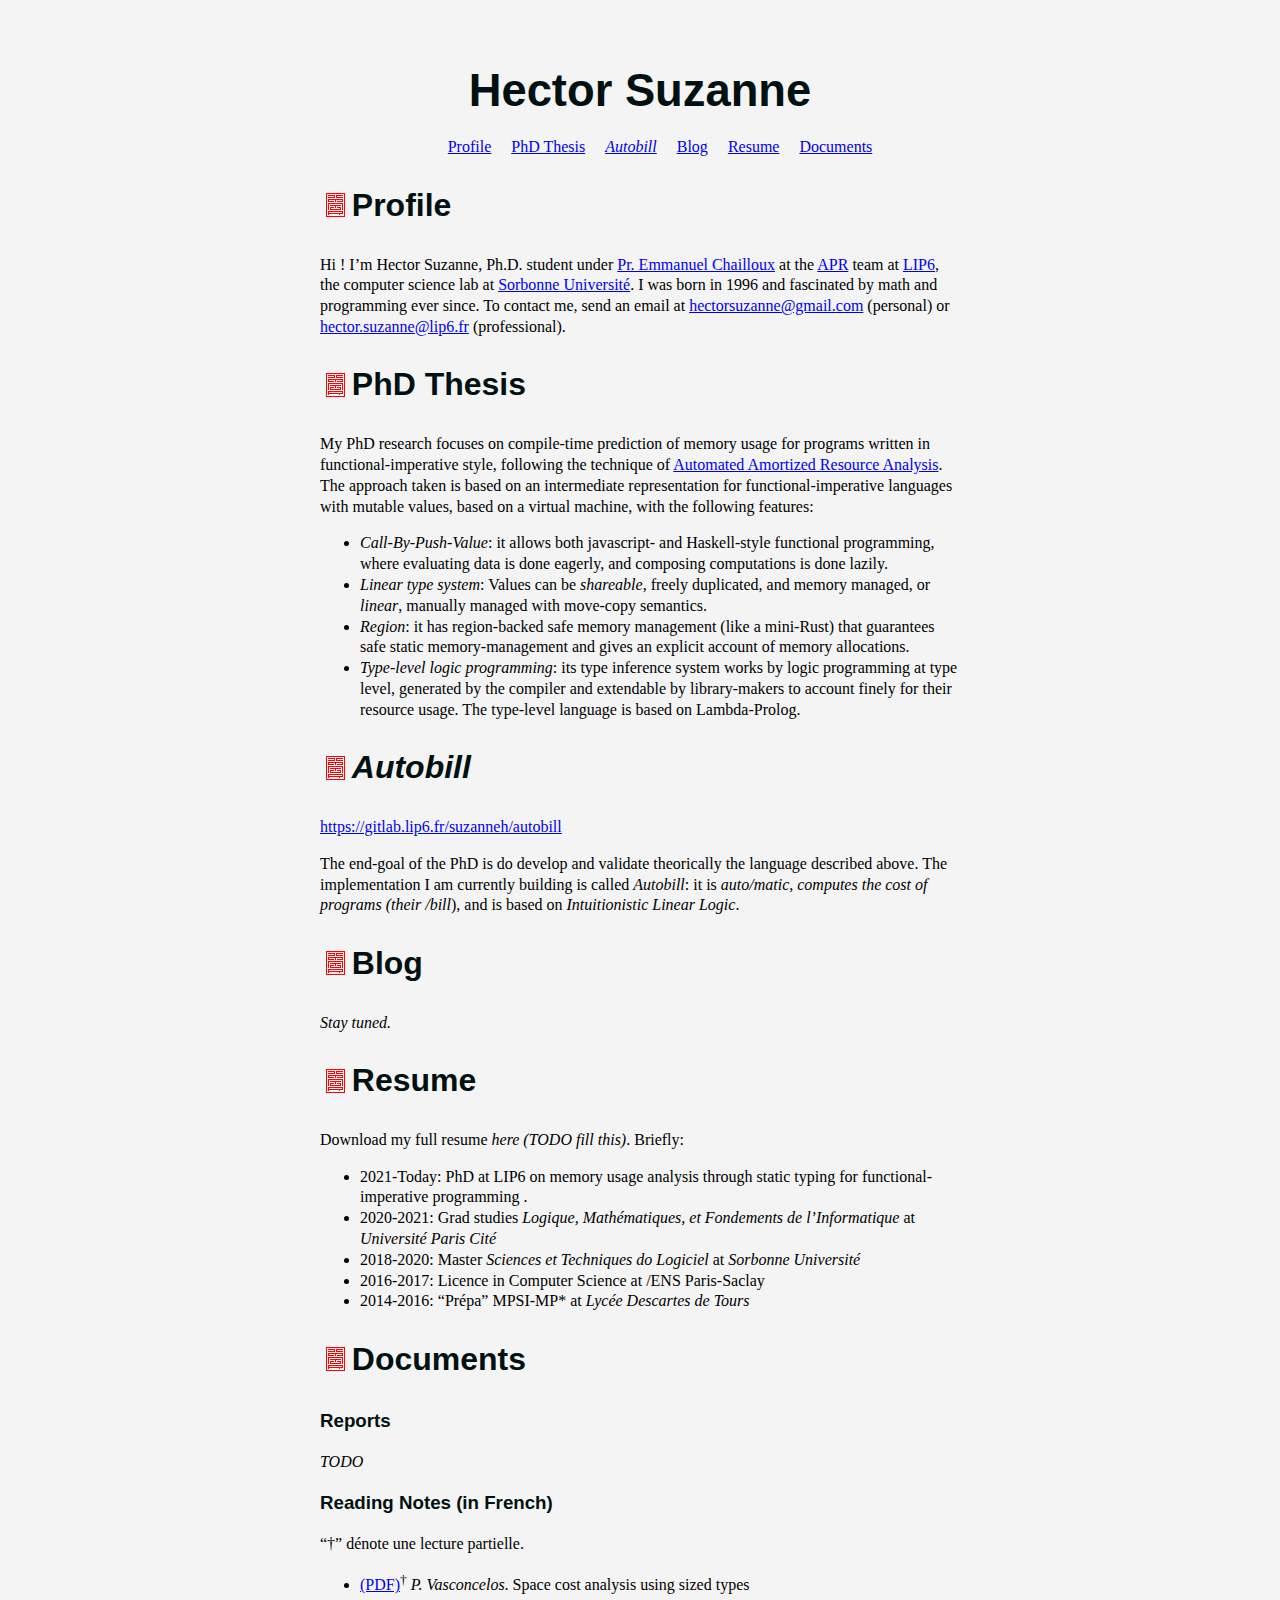
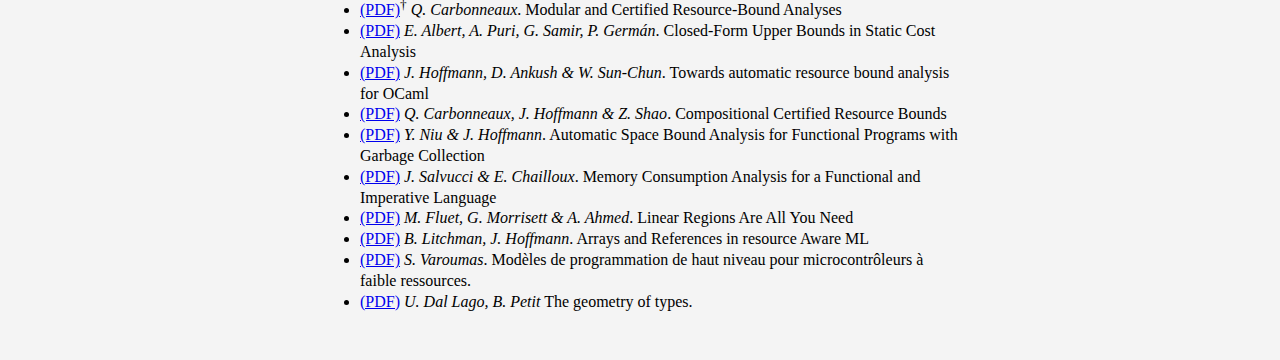
==== index.html @ dffce0dd "auto-deploy: Wed Oct 19 16:01:21 CEST 2022" ====
<?xml version="1.0" encoding="utf-8"?>
<!DOCTYPE html PUBLIC "-//W3C//DTD XHTML 1.0 Strict//EN"
"http://www.w3.org/TR/xhtml1/DTD/xhtml1-strict.dtd">
<html xmlns="http://www.w3.org/1999/xhtml" lang="en" xml:lang="en">
<head>
<meta http-equiv="Content-Type" content="text/html;charset=utf-8" />
<meta name="viewport" content="width=device-width, initial-scale=1" />
<title>Hector Suzanne</title>
<meta name="generator" content="Org Mode" />
<style>
  #content { max-width: 60em; margin: auto; }
  .title  { text-align: center;
             margin-bottom: .2em; }
  .subtitle { text-align: center;
              font-size: medium;
              font-weight: bold;
              margin-top:0; }
  .todo   { font-family: monospace; color: red; }
  .done   { font-family: monospace; color: green; }
  .priority { font-family: monospace; color: orange; }
  .tag    { background-color: #eee; font-family: monospace;
            padding: 2px; font-size: 80%; font-weight: normal; }
  .timestamp { color: #bebebe; }
  .timestamp-kwd { color: #5f9ea0; }
  .org-right  { margin-left: auto; margin-right: 0px;  text-align: right; }
  .org-left   { margin-left: 0px;  margin-right: auto; text-align: left; }
  .org-center { margin-left: auto; margin-right: auto; text-align: center; }
  .underline { text-decoration: underline; }
  #postamble p, #preamble p { font-size: 90%; margin: .2em; }
  p.verse { margin-left: 3%; }
  pre {
    border: 1px solid #e6e6e6;
    border-radius: 3px;
    background-color: #f2f2f2;
    padding: 8pt;
    font-family: monospace;
    overflow: auto;
    margin: 1.2em;
  }
  pre.src {
    position: relative;
    overflow: auto;
  }
  pre.src:before {
    display: none;
    position: absolute;
    top: -8px;
    right: 12px;
    padding: 3px;
    color: #555;
    background-color: #f2f2f299;
  }
  pre.src:hover:before { display: inline; margin-top: 14px;}
  /* Languages per Org manual */
  pre.src-asymptote:before { content: 'Asymptote'; }
  pre.src-awk:before { content: 'Awk'; }
  pre.src-authinfo::before { content: 'Authinfo'; }
  pre.src-C:before { content: 'C'; }
  /* pre.src-C++ doesn't work in CSS */
  pre.src-clojure:before { content: 'Clojure'; }
  pre.src-css:before { content: 'CSS'; }
  pre.src-D:before { content: 'D'; }
  pre.src-ditaa:before { content: 'ditaa'; }
  pre.src-dot:before { content: 'Graphviz'; }
  pre.src-calc:before { content: 'Emacs Calc'; }
  pre.src-emacs-lisp:before { content: 'Emacs Lisp'; }
  pre.src-fortran:before { content: 'Fortran'; }
  pre.src-gnuplot:before { content: 'gnuplot'; }
  pre.src-haskell:before { content: 'Haskell'; }
  pre.src-hledger:before { content: 'hledger'; }
  pre.src-java:before { content: 'Java'; }
  pre.src-js:before { content: 'Javascript'; }
  pre.src-latex:before { content: 'LaTeX'; }
  pre.src-ledger:before { content: 'Ledger'; }
  pre.src-lisp:before { content: 'Lisp'; }
  pre.src-lilypond:before { content: 'Lilypond'; }
  pre.src-lua:before { content: 'Lua'; }
  pre.src-matlab:before { content: 'MATLAB'; }
  pre.src-mscgen:before { content: 'Mscgen'; }
  pre.src-ocaml:before { content: 'Objective Caml'; }
  pre.src-octave:before { content: 'Octave'; }
  pre.src-org:before { content: 'Org mode'; }
  pre.src-oz:before { content: 'OZ'; }
  pre.src-plantuml:before { content: 'Plantuml'; }
  pre.src-processing:before { content: 'Processing.js'; }
  pre.src-python:before { content: 'Python'; }
  pre.src-R:before { content: 'R'; }
  pre.src-ruby:before { content: 'Ruby'; }
  pre.src-sass:before { content: 'Sass'; }
  pre.src-scheme:before { content: 'Scheme'; }
  pre.src-screen:before { content: 'Gnu Screen'; }
  pre.src-sed:before { content: 'Sed'; }
  pre.src-sh:before { content: 'shell'; }
  pre.src-sql:before { content: 'SQL'; }
  pre.src-sqlite:before { content: 'SQLite'; }
  /* additional languages in org.el's org-babel-load-languages alist */
  pre.src-forth:before { content: 'Forth'; }
  pre.src-io:before { content: 'IO'; }
  pre.src-J:before { content: 'J'; }
  pre.src-makefile:before { content: 'Makefile'; }
  pre.src-maxima:before { content: 'Maxima'; }
  pre.src-perl:before { content: 'Perl'; }
  pre.src-picolisp:before { content: 'Pico Lisp'; }
  pre.src-scala:before { content: 'Scala'; }
  pre.src-shell:before { content: 'Shell Script'; }
  pre.src-ebnf2ps:before { content: 'ebfn2ps'; }
  /* additional language identifiers per "defun org-babel-execute"
       in ob-*.el */
  pre.src-cpp:before  { content: 'C++'; }
  pre.src-abc:before  { content: 'ABC'; }
  pre.src-coq:before  { content: 'Coq'; }
  pre.src-groovy:before  { content: 'Groovy'; }
  /* additional language identifiers from org-babel-shell-names in
     ob-shell.el: ob-shell is the only babel language using a lambda to put
     the execution function name together. */
  pre.src-bash:before  { content: 'bash'; }
  pre.src-csh:before  { content: 'csh'; }
  pre.src-ash:before  { content: 'ash'; }
  pre.src-dash:before  { content: 'dash'; }
  pre.src-ksh:before  { content: 'ksh'; }
  pre.src-mksh:before  { content: 'mksh'; }
  pre.src-posh:before  { content: 'posh'; }
  /* Additional Emacs modes also supported by the LaTeX listings package */
  pre.src-ada:before { content: 'Ada'; }
  pre.src-asm:before { content: 'Assembler'; }
  pre.src-caml:before { content: 'Caml'; }
  pre.src-delphi:before { content: 'Delphi'; }
  pre.src-html:before { content: 'HTML'; }
  pre.src-idl:before { content: 'IDL'; }
  pre.src-mercury:before { content: 'Mercury'; }
  pre.src-metapost:before { content: 'MetaPost'; }
  pre.src-modula-2:before { content: 'Modula-2'; }
  pre.src-pascal:before { content: 'Pascal'; }
  pre.src-ps:before { content: 'PostScript'; }
  pre.src-prolog:before { content: 'Prolog'; }
  pre.src-simula:before { content: 'Simula'; }
  pre.src-tcl:before { content: 'tcl'; }
  pre.src-tex:before { content: 'TeX'; }
  pre.src-plain-tex:before { content: 'Plain TeX'; }
  pre.src-verilog:before { content: 'Verilog'; }
  pre.src-vhdl:before { content: 'VHDL'; }
  pre.src-xml:before { content: 'XML'; }
  pre.src-nxml:before { content: 'XML'; }
  /* add a generic configuration mode; LaTeX export needs an additional
     (add-to-list 'org-latex-listings-langs '(conf " ")) in .emacs */
  pre.src-conf:before { content: 'Configuration File'; }

  table { border-collapse:collapse; }
  caption.t-above { caption-side: top; }
  caption.t-bottom { caption-side: bottom; }
  td, th { vertical-align:top;  }
  th.org-right  { text-align: center;  }
  th.org-left   { text-align: center;   }
  th.org-center { text-align: center; }
  td.org-right  { text-align: right;  }
  td.org-left   { text-align: left;   }
  td.org-center { text-align: center; }
  dt { font-weight: bold; }
  .footpara { display: inline; }
  .footdef  { margin-bottom: 1em; }
  .figure { padding: 1em; }
  .figure p { text-align: center; }
  .equation-container {
    display: table;
    text-align: center;
    width: 100%;
  }
  .equation {
    vertical-align: middle;
  }
  .equation-label {
    display: table-cell;
    text-align: right;
    vertical-align: middle;
  }
  .inlinetask {
    padding: 10px;
    border: 2px solid gray;
    margin: 10px;
    background: #ffffcc;
  }
  #org-div-home-and-up
   { text-align: right; font-size: 70%; white-space: nowrap; }
  textarea { overflow-x: auto; }
  .linenr { font-size: smaller }
  .code-highlighted { background-color: #ffff00; }
  .org-info-js_info-navigation { border-style: none; }
  #org-info-js_console-label
    { font-size: 10px; font-weight: bold; white-space: nowrap; }
  .org-info-js_search-highlight
    { background-color: #ffff00; color: #000000; font-weight: bold; }
  .org-svg { }
</style>
<link rel="stylesheet" type="text/css" href="stylesheet.css" />
<link rel="icon" href="favicon.ico" />
</head>
<body>
<div id="content" class="content">
<h1 class="title">Hector Suzanne</h1>
<div id="table-of-contents" role="doc-toc">
<h2>Table of Contents</h2>
<div id="text-table-of-contents" role="doc-toc">
<ul>
<li><a href="#org445e2a4">Profile</a></li>
<li><a href="#org485ab32">PhD Thesis</a></li>
<li><a href="#org2f5b5ba"><i>Autobill</i></a></li>
<li><a href="#org957f562">Blog</a></li>
<li><a href="#org4febeac">Resume</a></li>
<li><a href="#org1ca0d4e">Documents</a></li>
</ul>
</div>
</div>

<div id="outline-container-org445e2a4" class="outline-2">
<h2 id="org445e2a4">Profile</h2>
<div class="outline-text-2" id="text-org445e2a4">
<p>
Hi ! I&rsquo;m Hector Suzanne, Ph.D. student under <a href="https://www-apr.lip6.fr/~chaillou/">Pr. Emmanuel Chailloux</a> at the <a href="https://www.lip6.fr/recherche/team.php?acronyme=APR">APR</a>
team at <a href="https://lip6.fr">LIP6</a>, the computer science lab at <a href="https://sorbonne-universite.fr">Sorbonne Université</a>. I was born in
1996 and fascinated by math and programming ever since. To contact me, send an
email at <a href="mailto:hectorsuzanne@gmail.com">hectorsuzanne@gmail.com</a> (personal) or <a href="mailto:hector.suzanne@lip6.fr">hector.suzanne@lip6.fr</a>
(professional).
</p>
</div>
</div>

<div id="outline-container-org485ab32" class="outline-2">
<h2 id="org485ab32">PhD Thesis</h2>
<div class="outline-text-2" id="text-org485ab32">
<p>
My PhD research focuses on compile-time prediction of memory usage for programs
written in functional-imperative style, following the technique of <a href="https://doi.org/10.1017/S0960129521000487">Automated
Amortized Resource Analysis</a>. The approach taken is based on an intermediate
representation for functional-imperative languages with mutable values, based on
a virtual machine, with the following features:
</p>
<ul class="org-ul">
<li><i>Call-By-Push-Value</i>: it allows both javascript- and Haskell-style functional
programming, where evaluating data is done eagerly, and composing computations
is done lazily.</li>
<li><i>Linear type system</i>: Values can be <i>shareable</i>, freely duplicated, and memory
managed, or <i>linear</i>, manually managed with move-copy semantics.</li>
<li><i>Region</i>: it has region-backed safe memory management (like a mini-Rust) that
guarantees safe static memory-management and gives an explicit account of
memory allocations.</li>
<li><i>Type-level logic programming</i>: its type inference system works by logic
programming at type level, generated by the compiler and extendable by
library-makers to account finely for their resource usage. The type-level
language is based on Lambda-Prolog.</li>
</ul>
</div>
</div>

<div id="outline-container-org2f5b5ba" class="outline-2">
<h2 id="org2f5b5ba"><i>Autobill</i></h2>
<div class="outline-text-2" id="text-org2f5b5ba">
<p>
<a href="https://gitlab.lip6.fr/suzanneh/autobill">https://gitlab.lip6.fr/suzanneh/autobill</a>
</p>

<p>
The end-goal of the PhD is do develop and validate theorically the language
described above. The implementation I am currently building is called
<i>Autobill</i>: it is <i>auto/matic, computes the cost of programs (their /bill</i>), and
is based on <i>Intuitionistic Linear Logic</i>.
</p>
</div>
</div>

<div id="outline-container-org957f562" class="outline-2">
<h2 id="org957f562">Blog</h2>
<div class="outline-text-2" id="text-org957f562">
<p>
<i>Stay tuned.</i>
</p>
</div>
</div>

<div id="outline-container-org4febeac" class="outline-2">
<h2 id="org4febeac">Resume</h2>
<div class="outline-text-2" id="text-org4febeac">
<p>
Download my full resume <i>here (TODO fill this)</i>. Briefly:
</p>

<ul class="org-ul">
<li>2021-Today: PhD at LIP6 on memory usage analysis through static typing for functional-imperative programming .</li>
<li>2020-2021: Grad studies <i>Logique, Mathématiques, et Fondements de
l&rsquo;Informatique</i> at <i>Université Paris Cité</i></li>
<li>2018-2020: Master <i>Sciences et Techniques do Logiciel</i> at <i>Sorbonne Université</i></li>
<li>2016-2017: Licence in Computer Science at /ENS Paris-Saclay</li>
<li>2014-2016: &ldquo;Prépa&rdquo; MPSI-MP* at <i>Lycée Descartes de Tours</i></li>
</ul>
</div>
</div>

<div id="outline-container-org1ca0d4e" class="outline-2">
<h2 id="org1ca0d4e">Documents</h2>
<div class="outline-text-2" id="text-org1ca0d4e">
</div>
<div id="outline-container-org68085c1" class="outline-3">
<h3 id="org68085c1">Reports</h3>
<div class="outline-text-3" id="text-org68085c1">
<p>
<i>TODO</i>
</p>
</div>
</div>

<div id="outline-container-orgcbf1d69" class="outline-3">
<h3 id="orgcbf1d69">Reading Notes (in French)</h3>
<div class="outline-text-3" id="text-orgcbf1d69">
<p>
&ldquo;†&rdquo; dénote une lecture partielle.
</p>

<ul class="org-ul">
<li><a href="stage/vasconcelos2008.pdf">(PDF)</a><sup>†</sup> <i>P. Vasconcelos</i>. Space cost
analysis using sized types</li>
<li><a href="stage/carbonneaux2018.pdf">(PDF)</a><sup>†</sup> <i>Q. Carbonneaux</i>. Modular and
Certified Resource-Bound Analyses</li>
<li><a href="stage/albert2008.pdf">(PDF)</a> <i>E. Albert, A. Puri, G. Samir, P.
Germán</i>. Closed-Form Upper Bounds in Static Cost Analysis</li>
<li><a href="stage/hoffmann2016.pdf">(PDF)</a> <i>J. Hoffmann, D. Ankush &amp; W.
Sun-Chun</i>. Towards automatic resource bound analysis for OCaml</li>
<li><a href="stage/carbonneaux2015.pdf">(PDF)</a> <i>Q. Carbonneaux, J. Hoffmann &amp; Z.
Shao</i>. Compositional Certified Resource Bounds</li>
<li><a href="stage/Niu2018.pdf">(PDF)</a> <i>Y. Niu &amp; J. Hoffmann</i>. Automatic Space Bound Analysis for Functional Programs with Garbage Collection</li>
<li><a href="stage/Salvucci2016.pdf">(PDF)</a> <i>J. Salvucci &amp; E. Chailloux</i>. Memory
Consumption Analysis for a Functional and Imperative Language</li>
<li><a href="stage/fluet2006.pdf">(PDF)</a> <i>M. Fluet, G. Morrisett &amp; A. Ahmed</i>. Linear Regions Are All You Need</li>
<li><a href="stage/litchman2017.pdf">(PDF)</a> <i>B. Litchman, J. Hoffmann</i>. Arrays and References in resource Aware ML</li>
<li><a href="stage/varoumas2019.pdf">(PDF)</a> <i>S. Varoumas</i>. Modèles de programmation de haut niveau pour microcontrôleurs à faible ressources.</li>
<li><a href="stage/dallago2013.pdf">(PDF)</a> <i>U. Dal Lago, B. Petit</i> The geometry of types.</li>
</ul>
</div>
</div>
</div>
</div>
</body>
</html>
---- stylesheet.css ----
body {
  margin: auto auto;
  max-width: 40em;
  background-color: #f4f4f4;
  line-height: 1.3;
  padding: 2em;
  font-family: "Georgia", "Times New Roman", serif;
}

#table-of-contents h2 {
display: none;
}

#table-of-contents ul {
list-style: none;
text-align: center;
}

#table-of-contents li {
display: inline;
padding: 0.5em;
}


h1 { font-size: 34pt; }
h2 { font-size: 24pt; }
h1, h2, h3, h4 {
  color: #011111;
  font-family: "Helvetica", "Arial", sans-serif;
}
h2:before {
content: url("seal.svg");
padding: 0.2em;
vertical-align: middle;
}
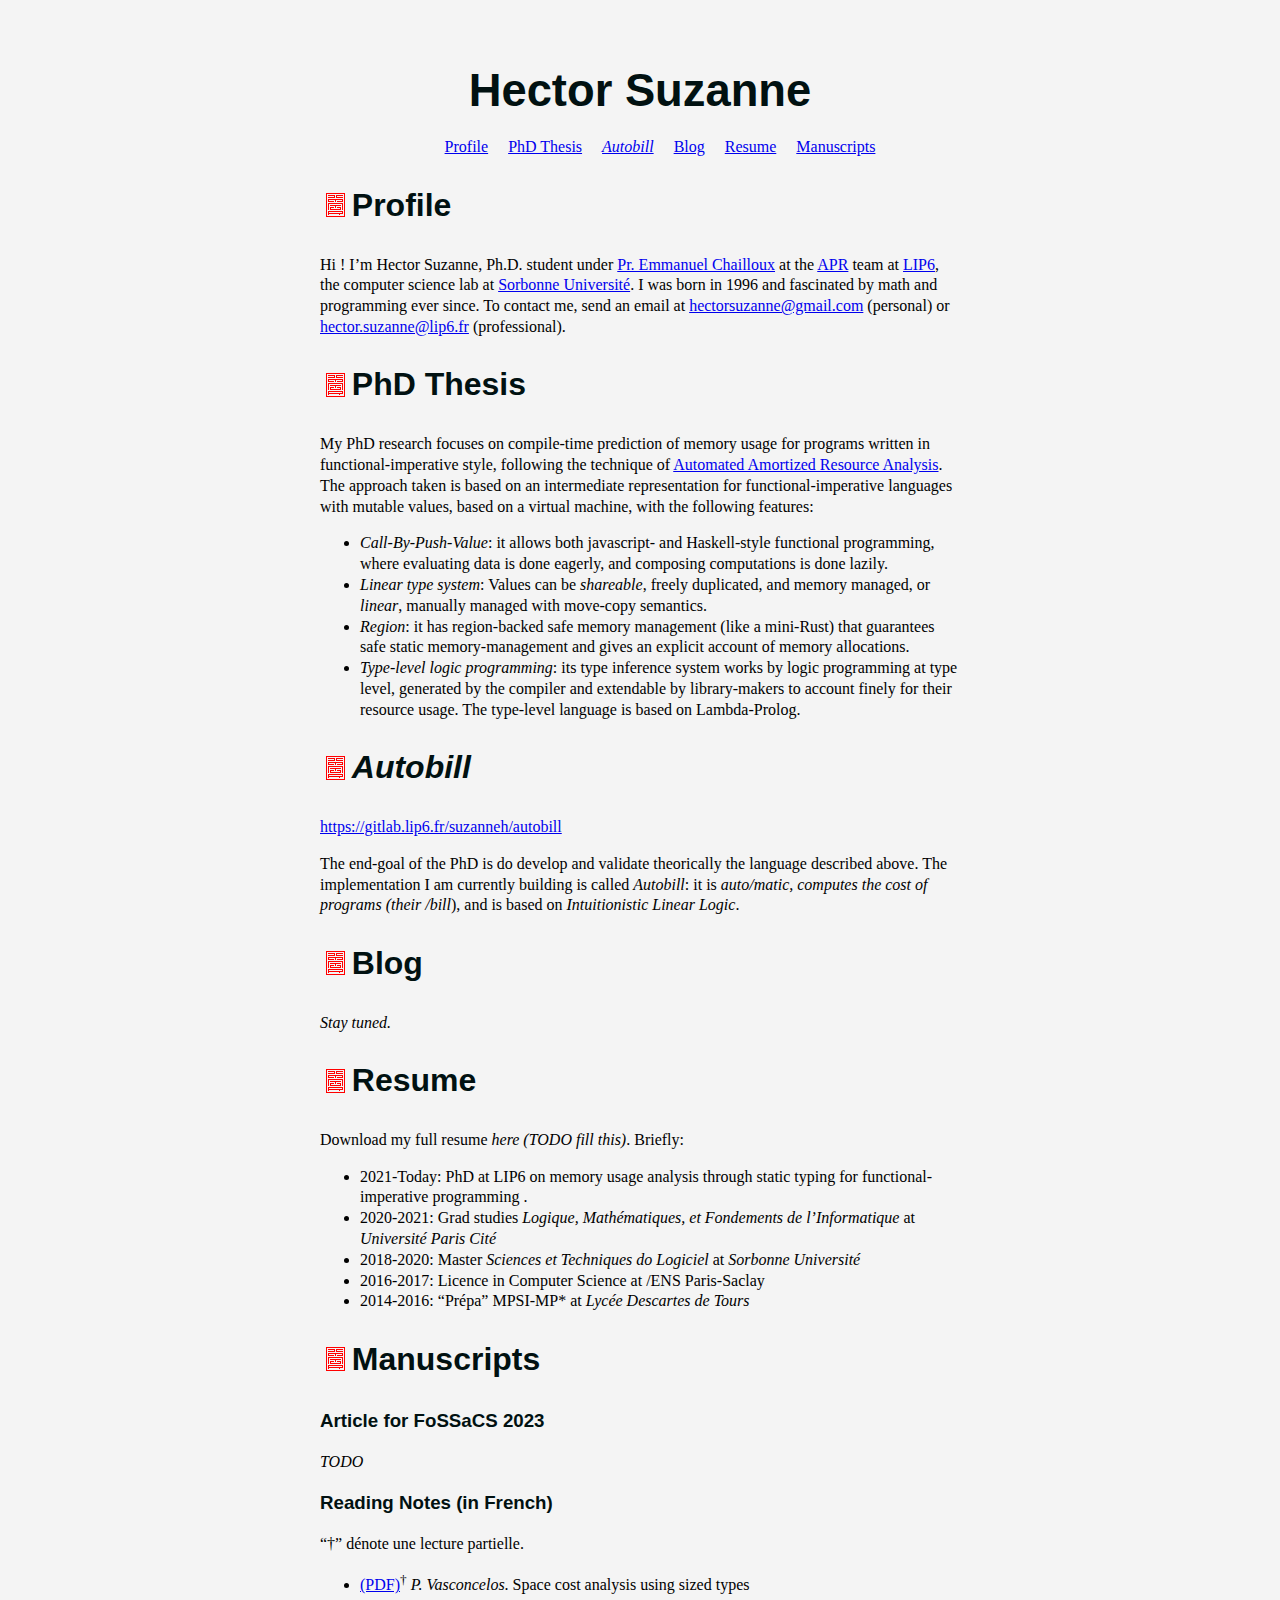
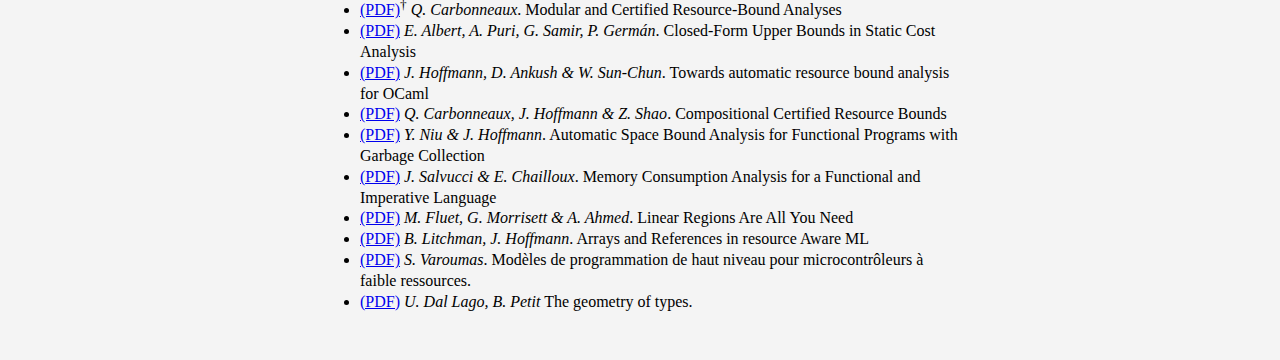
==== commit 5c5c97a8: "auto-deploy: Wed Oct 19 16:02:44 CEST 2022" ====
--- a/index.html
+++ b/index.html
@@ -206,7 +206,7 @@
 <li><a href="#org2f5b5ba"><i>Autobill</i></a></li>
 <li><a href="#org957f562">Blog</a></li>
 <li><a href="#org4febeac">Resume</a></li>
-<li><a href="#org1ca0d4e">Documents</a></li>
+<li><a href="#orgddeeb29">Manuscripts</a></li>
 </ul>
 </div>
 </div>
@@ -294,13 +294,13 @@
 </div>
 </div>
 
-<div id="outline-container-org1ca0d4e" class="outline-2">
-<h2 id="org1ca0d4e">Documents</h2>
-<div class="outline-text-2" id="text-org1ca0d4e">
-</div>
-<div id="outline-container-org68085c1" class="outline-3">
-<h3 id="org68085c1">Reports</h3>
-<div class="outline-text-3" id="text-org68085c1">
+<div id="outline-container-orgddeeb29" class="outline-2">
+<h2 id="orgddeeb29">Manuscripts</h2>
+<div class="outline-text-2" id="text-orgddeeb29">
+</div>
+<div id="outline-container-org0aeafb1" class="outline-3">
+<h3 id="org0aeafb1">Article for FoSSaCS 2023</h3>
+<div class="outline-text-3" id="text-org0aeafb1">
 <p>
 <i>TODO</i>
 </p>
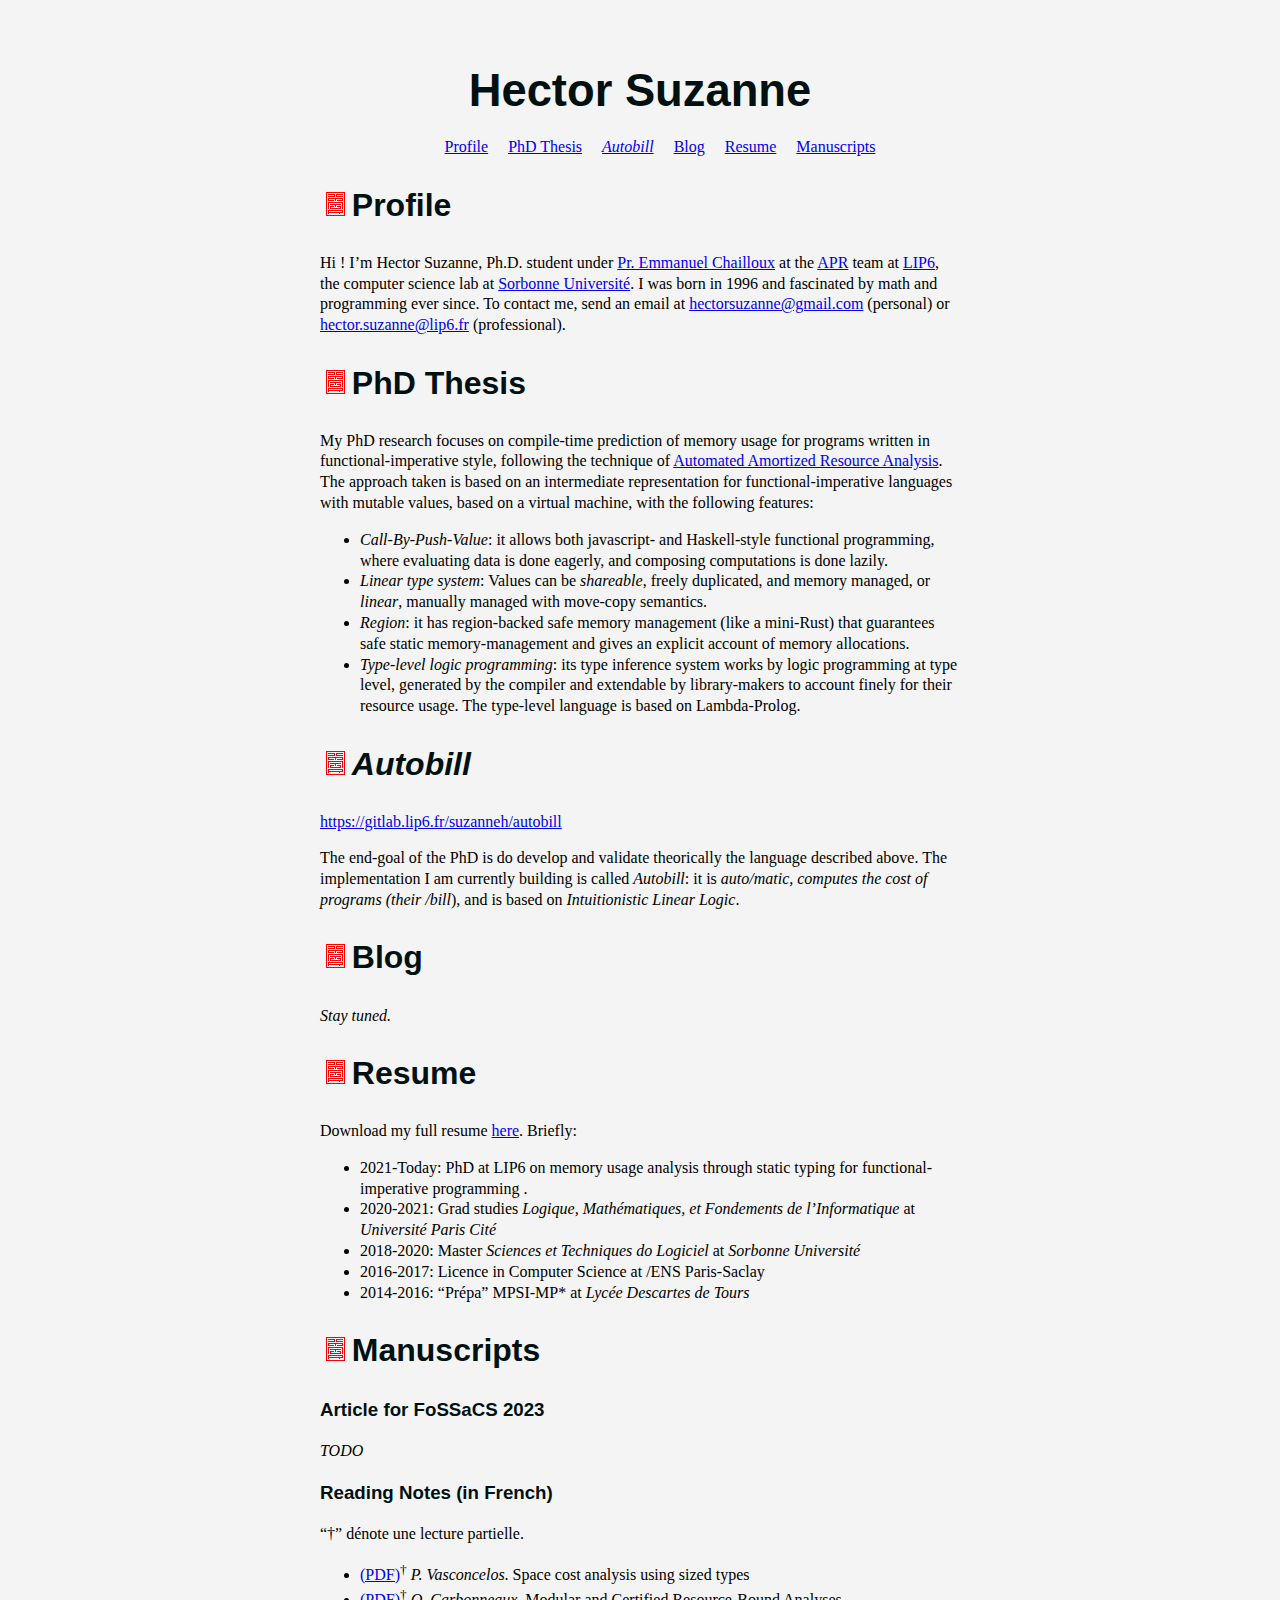
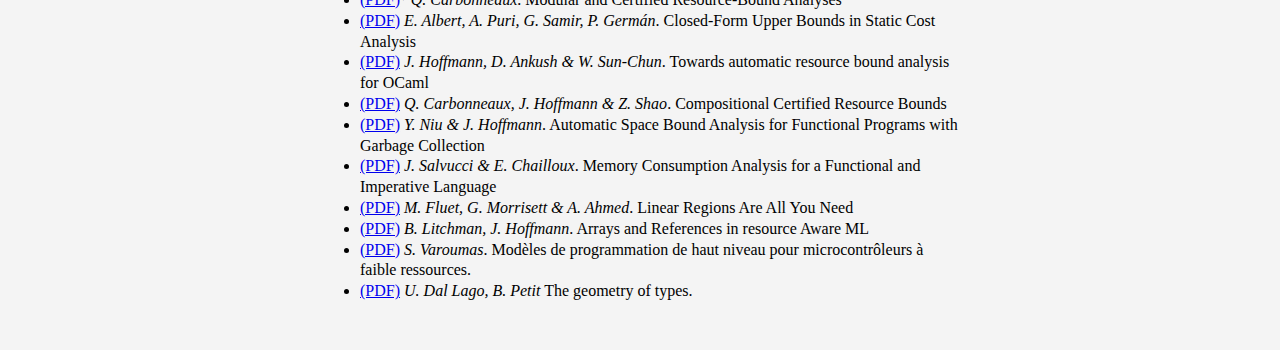
==== commit c4d630f9: "auto-deploy: Thu Oct 20 15:12:37 CEST 2022" ====
--- a/index.html
+++ b/index.html
@@ -280,7 +280,7 @@
 <h2 id="org4febeac">Resume</h2>
 <div class="outline-text-2" id="text-org4febeac">
 <p>
-Download my full resume <i>here (TODO fill this)</i>. Briefly:
+Download my full resume <a href="cv.pdf">here</a>. Briefly:
 </p>
 
 <ul class="org-ul">
--- a/stylesheet.css
+++ b/stylesheet.css
@@ -31,5 +31,4 @@
 h2:before {
 content: url("seal.svg");
 padding: 0.2em;
-vertical-align: middle;
 }
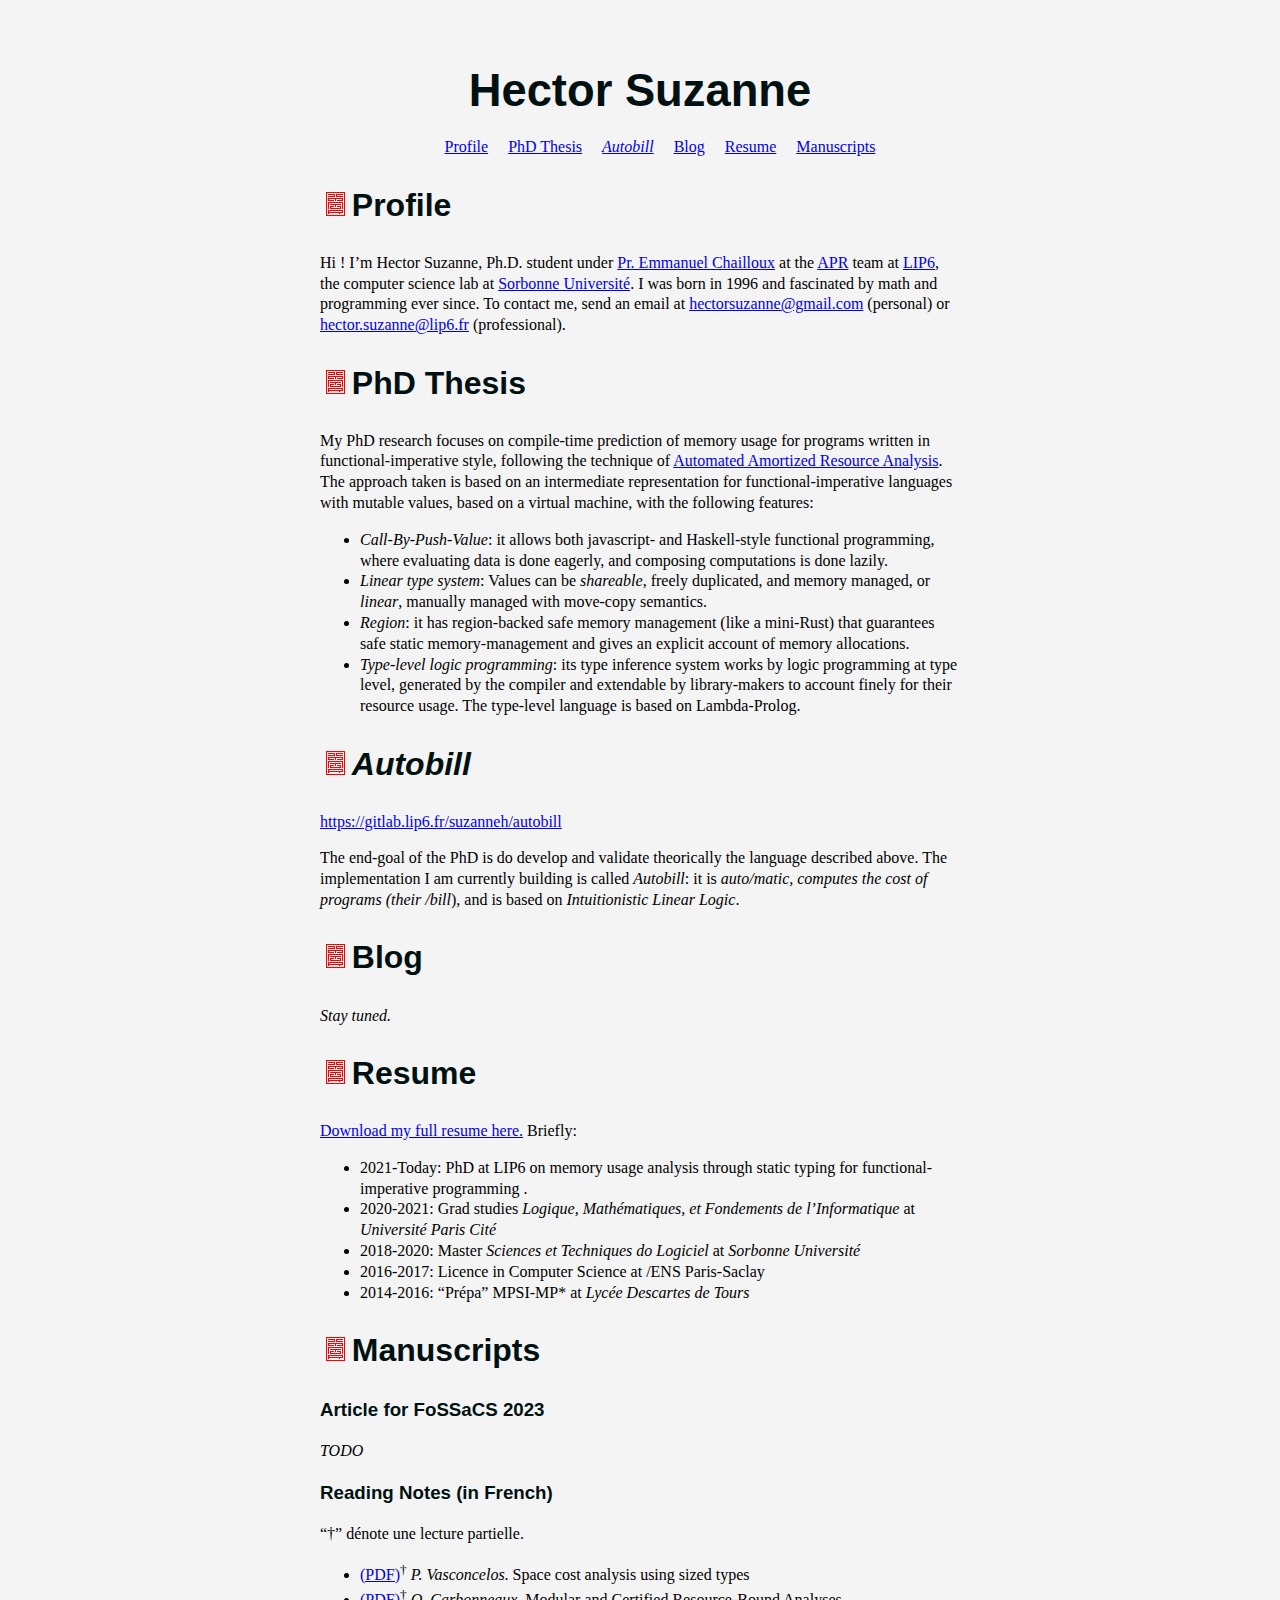
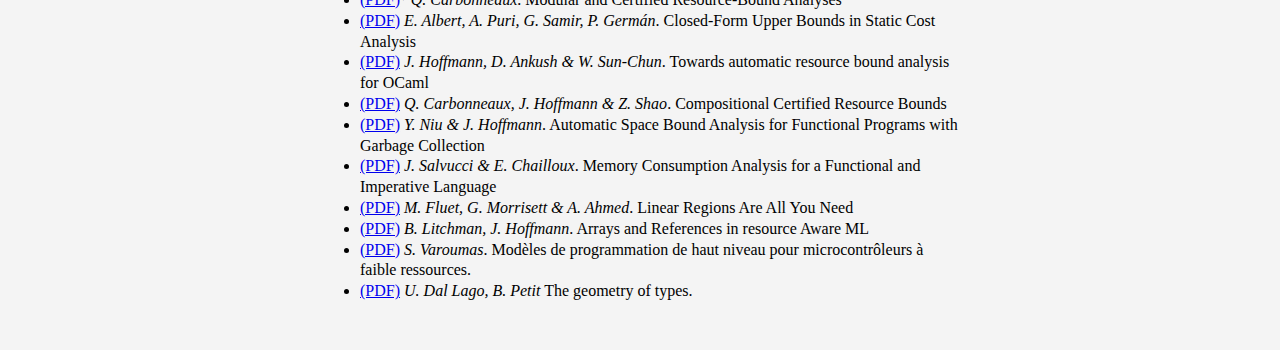
==== commit e3d849ed: "auto-deploy: Thu Oct 20 15:14:22 CEST 2022" ====
--- a/index.html
+++ b/index.html
@@ -280,7 +280,7 @@
 <h2 id="org4febeac">Resume</h2>
 <div class="outline-text-2" id="text-org4febeac">
 <p>
-Download my full resume <a href="cv.pdf">here</a>. Briefly:
+<a href="cv.pdf">Download my full resume here.</a> Briefly:
 </p>
 
 <ul class="org-ul">
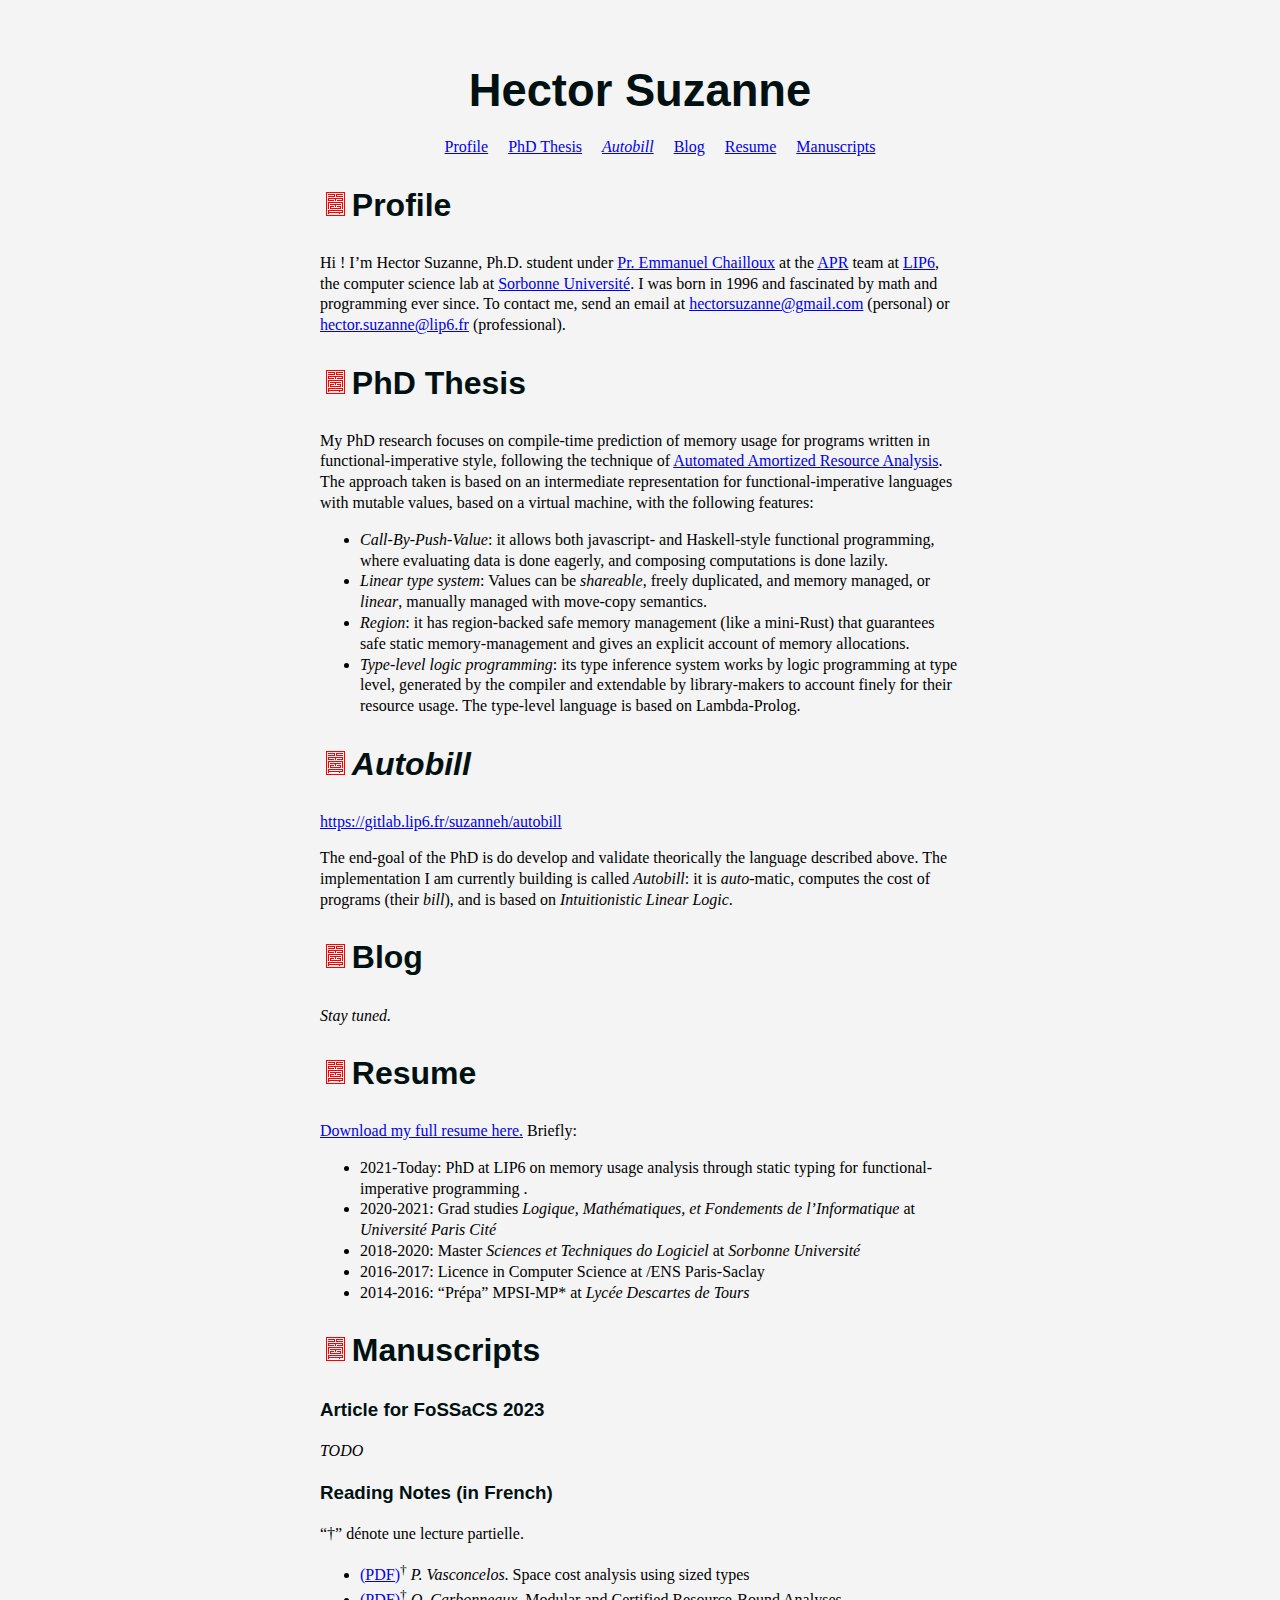
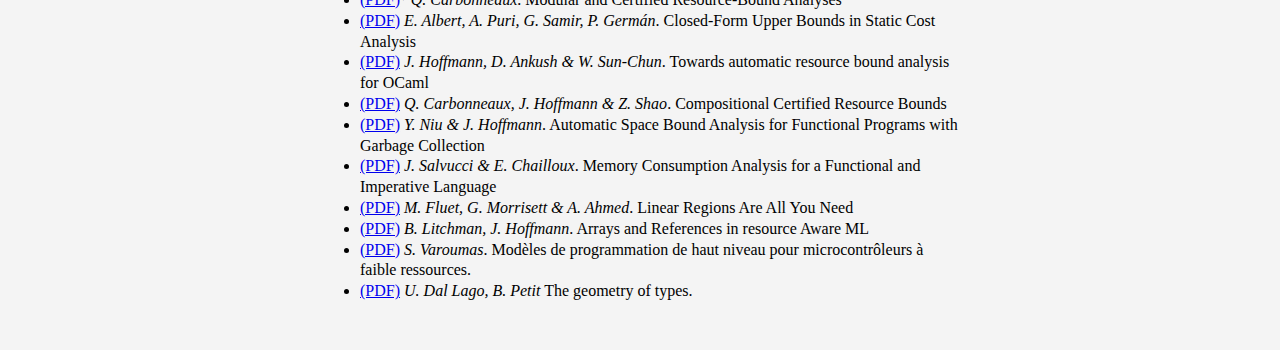
==== commit 1fdd67cc: "auto-deploy: Thu Oct 20 15:23:10 CEST 2022" ====
--- a/index.html
+++ b/index.html
@@ -261,7 +261,7 @@
 <p>
 The end-goal of the PhD is do develop and validate theorically the language
 described above. The implementation I am currently building is called
-<i>Autobill</i>: it is <i>auto/matic, computes the cost of programs (their /bill</i>), and
+<i>Autobill</i>: it is <i>auto</i>-matic, computes the cost of programs (their <i>bill</i>), and
 is based on <i>Intuitionistic Linear Logic</i>.
 </p>
 </div>
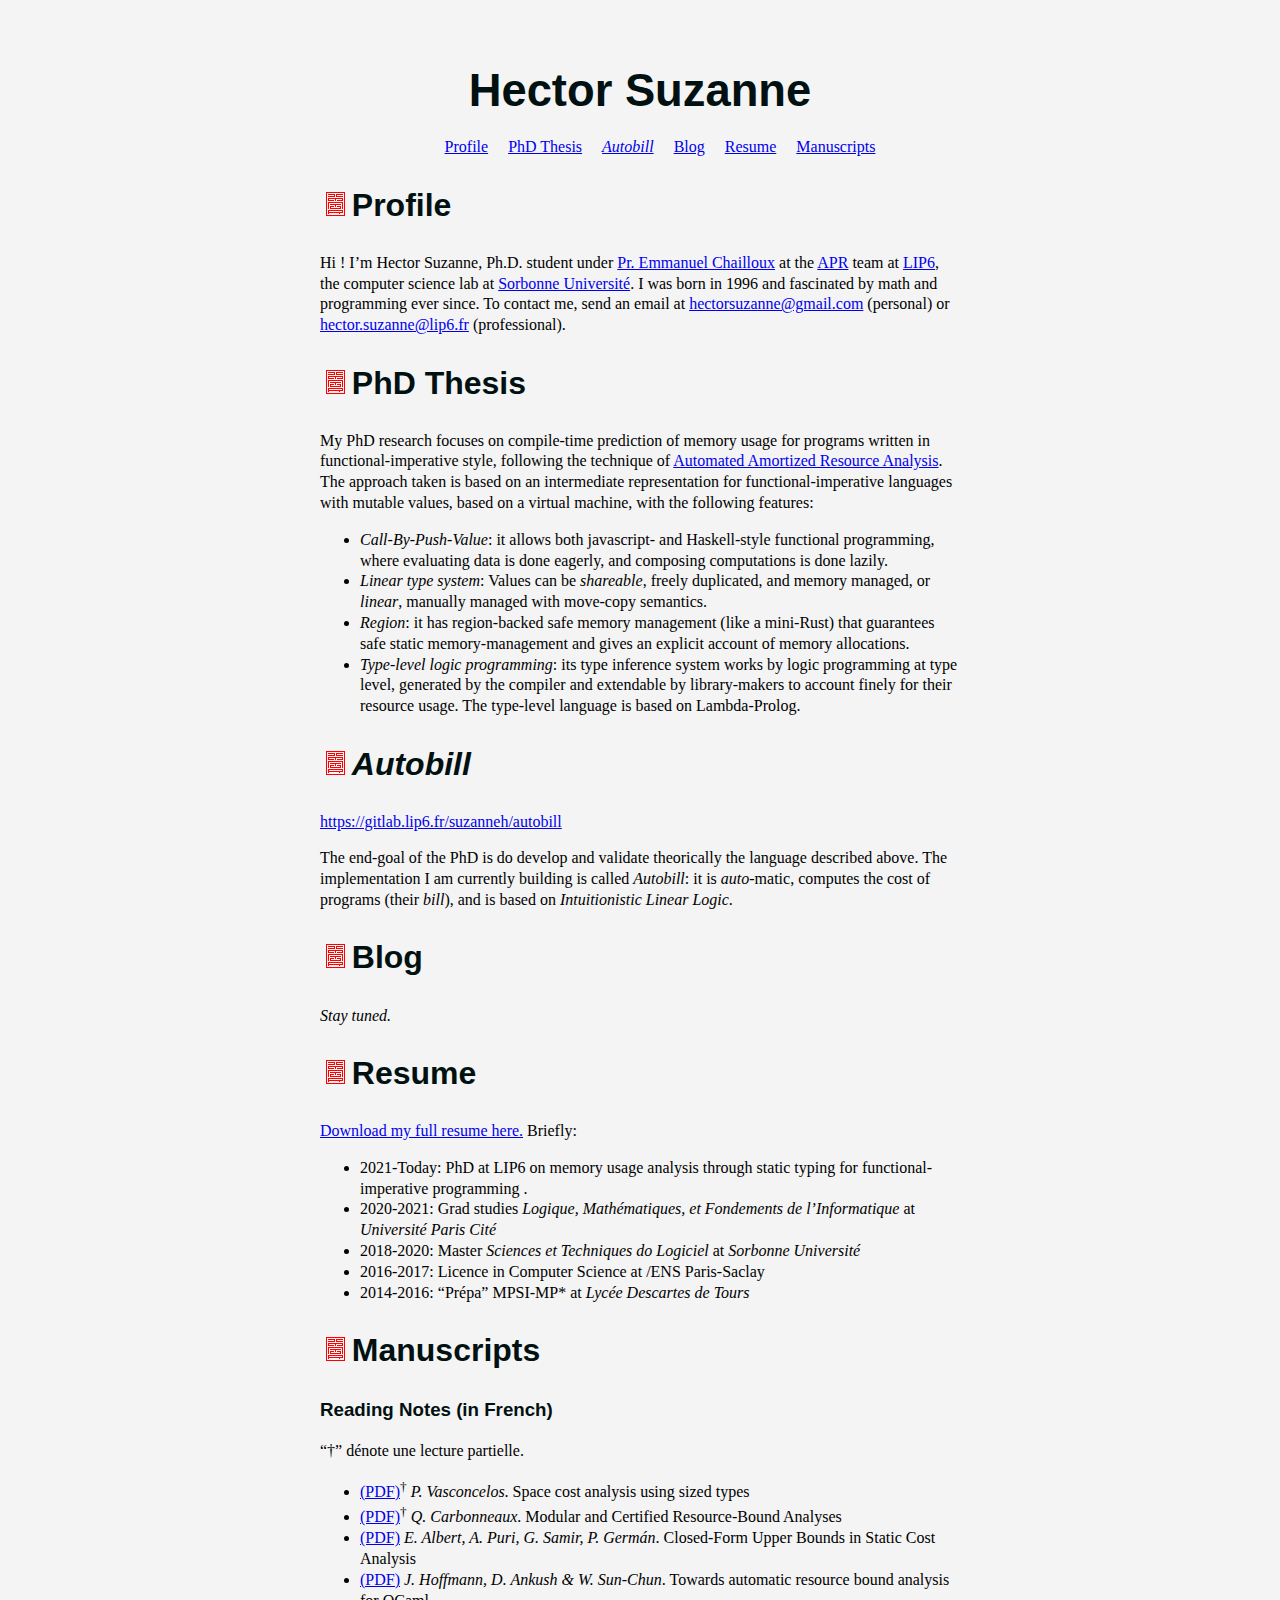
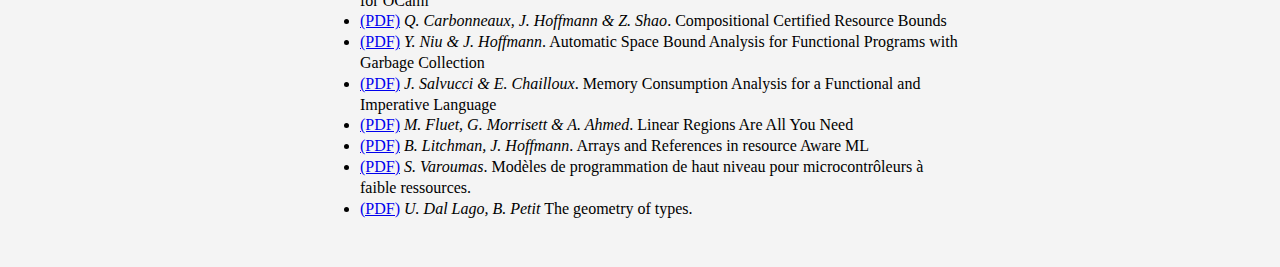
==== commit d384bc2e: "auto-deploy: Mer 11 oct 2023 18:00:14 CEST" ====
--- a/index.html
+++ b/index.html
@@ -201,19 +201,18 @@
 <h2>Table of Contents</h2>
 <div id="text-table-of-contents" role="doc-toc">
 <ul>
-<li><a href="#org445e2a4">Profile</a></li>
-<li><a href="#org485ab32">PhD Thesis</a></li>
-<li><a href="#org2f5b5ba"><i>Autobill</i></a></li>
-<li><a href="#org957f562">Blog</a></li>
-<li><a href="#org4febeac">Resume</a></li>
-<li><a href="#orgddeeb29">Manuscripts</a></li>
+<li><a href="#org1cace7b">Profile</a></li>
+<li><a href="#org37fc93c">PhD Thesis</a></li>
+<li><a href="#org9feb566"><i>Autobill</i></a></li>
+<li><a href="#org023247f">Blog</a></li>
+<li><a href="#orgb1f9de9">Resume</a></li>
+<li><a href="#org2a1a980">Manuscripts</a></li>
 </ul>
 </div>
 </div>
-
-<div id="outline-container-org445e2a4" class="outline-2">
-<h2 id="org445e2a4">Profile</h2>
-<div class="outline-text-2" id="text-org445e2a4">
+<div id="outline-container-org1cace7b" class="outline-2">
+<h2 id="org1cace7b">Profile</h2>
+<div class="outline-text-2" id="text-org1cace7b">
 <p>
 Hi ! I&rsquo;m Hector Suzanne, Ph.D. student under <a href="https://www-apr.lip6.fr/~chaillou/">Pr. Emmanuel Chailloux</a> at the <a href="https://www.lip6.fr/recherche/team.php?acronyme=APR">APR</a>
 team at <a href="https://lip6.fr">LIP6</a>, the computer science lab at <a href="https://sorbonne-universite.fr">Sorbonne Université</a>. I was born in
@@ -223,10 +222,9 @@
 </p>
 </div>
 </div>
-
-<div id="outline-container-org485ab32" class="outline-2">
-<h2 id="org485ab32">PhD Thesis</h2>
-<div class="outline-text-2" id="text-org485ab32">
+<div id="outline-container-org37fc93c" class="outline-2">
+<h2 id="org37fc93c">PhD Thesis</h2>
+<div class="outline-text-2" id="text-org37fc93c">
 <p>
 My PhD research focuses on compile-time prediction of memory usage for programs
 written in functional-imperative style, following the technique of <a href="https://doi.org/10.1017/S0960129521000487">Automated
@@ -250,10 +248,9 @@
 </ul>
 </div>
 </div>
-
-<div id="outline-container-org2f5b5ba" class="outline-2">
-<h2 id="org2f5b5ba"><i>Autobill</i></h2>
-<div class="outline-text-2" id="text-org2f5b5ba">
+<div id="outline-container-org9feb566" class="outline-2">
+<h2 id="org9feb566"><i>Autobill</i></h2>
+<div class="outline-text-2" id="text-org9feb566">
 <p>
 <a href="https://gitlab.lip6.fr/suzanneh/autobill">https://gitlab.lip6.fr/suzanneh/autobill</a>
 </p>
@@ -266,19 +263,17 @@
 </p>
 </div>
 </div>
-
-<div id="outline-container-org957f562" class="outline-2">
-<h2 id="org957f562">Blog</h2>
-<div class="outline-text-2" id="text-org957f562">
+<div id="outline-container-org023247f" class="outline-2">
+<h2 id="org023247f">Blog</h2>
+<div class="outline-text-2" id="text-org023247f">
 <p>
 <i>Stay tuned.</i>
 </p>
 </div>
 </div>
-
-<div id="outline-container-org4febeac" class="outline-2">
-<h2 id="org4febeac">Resume</h2>
-<div class="outline-text-2" id="text-org4febeac">
+<div id="outline-container-orgb1f9de9" class="outline-2">
+<h2 id="orgb1f9de9">Resume</h2>
+<div class="outline-text-2" id="text-orgb1f9de9">
 <p>
 <a href="cv.pdf">Download my full resume here.</a> Briefly:
 </p>
@@ -293,23 +288,13 @@
 </ul>
 </div>
 </div>
-
-<div id="outline-container-orgddeeb29" class="outline-2">
-<h2 id="orgddeeb29">Manuscripts</h2>
-<div class="outline-text-2" id="text-orgddeeb29">
-</div>
-<div id="outline-container-org0aeafb1" class="outline-3">
-<h3 id="org0aeafb1">Article for FoSSaCS 2023</h3>
-<div class="outline-text-3" id="text-org0aeafb1">
-<p>
-<i>TODO</i>
-</p>
-</div>
-</div>
-
-<div id="outline-container-orgcbf1d69" class="outline-3">
-<h3 id="orgcbf1d69">Reading Notes (in French)</h3>
-<div class="outline-text-3" id="text-orgcbf1d69">
+<div id="outline-container-org2a1a980" class="outline-2">
+<h2 id="org2a1a980">Manuscripts</h2>
+<div class="outline-text-2" id="text-org2a1a980">
+</div>
+<div id="outline-container-org5f29744" class="outline-3">
+<h3 id="org5f29744">Reading Notes (in French)</h3>
+<div class="outline-text-3" id="text-org5f29744">
 <p>
 &ldquo;†&rdquo; dénote une lecture partielle.
 </p>
@@ -338,4 +323,4 @@
 </div>
 </div>
 </body>
-</html>
+</html>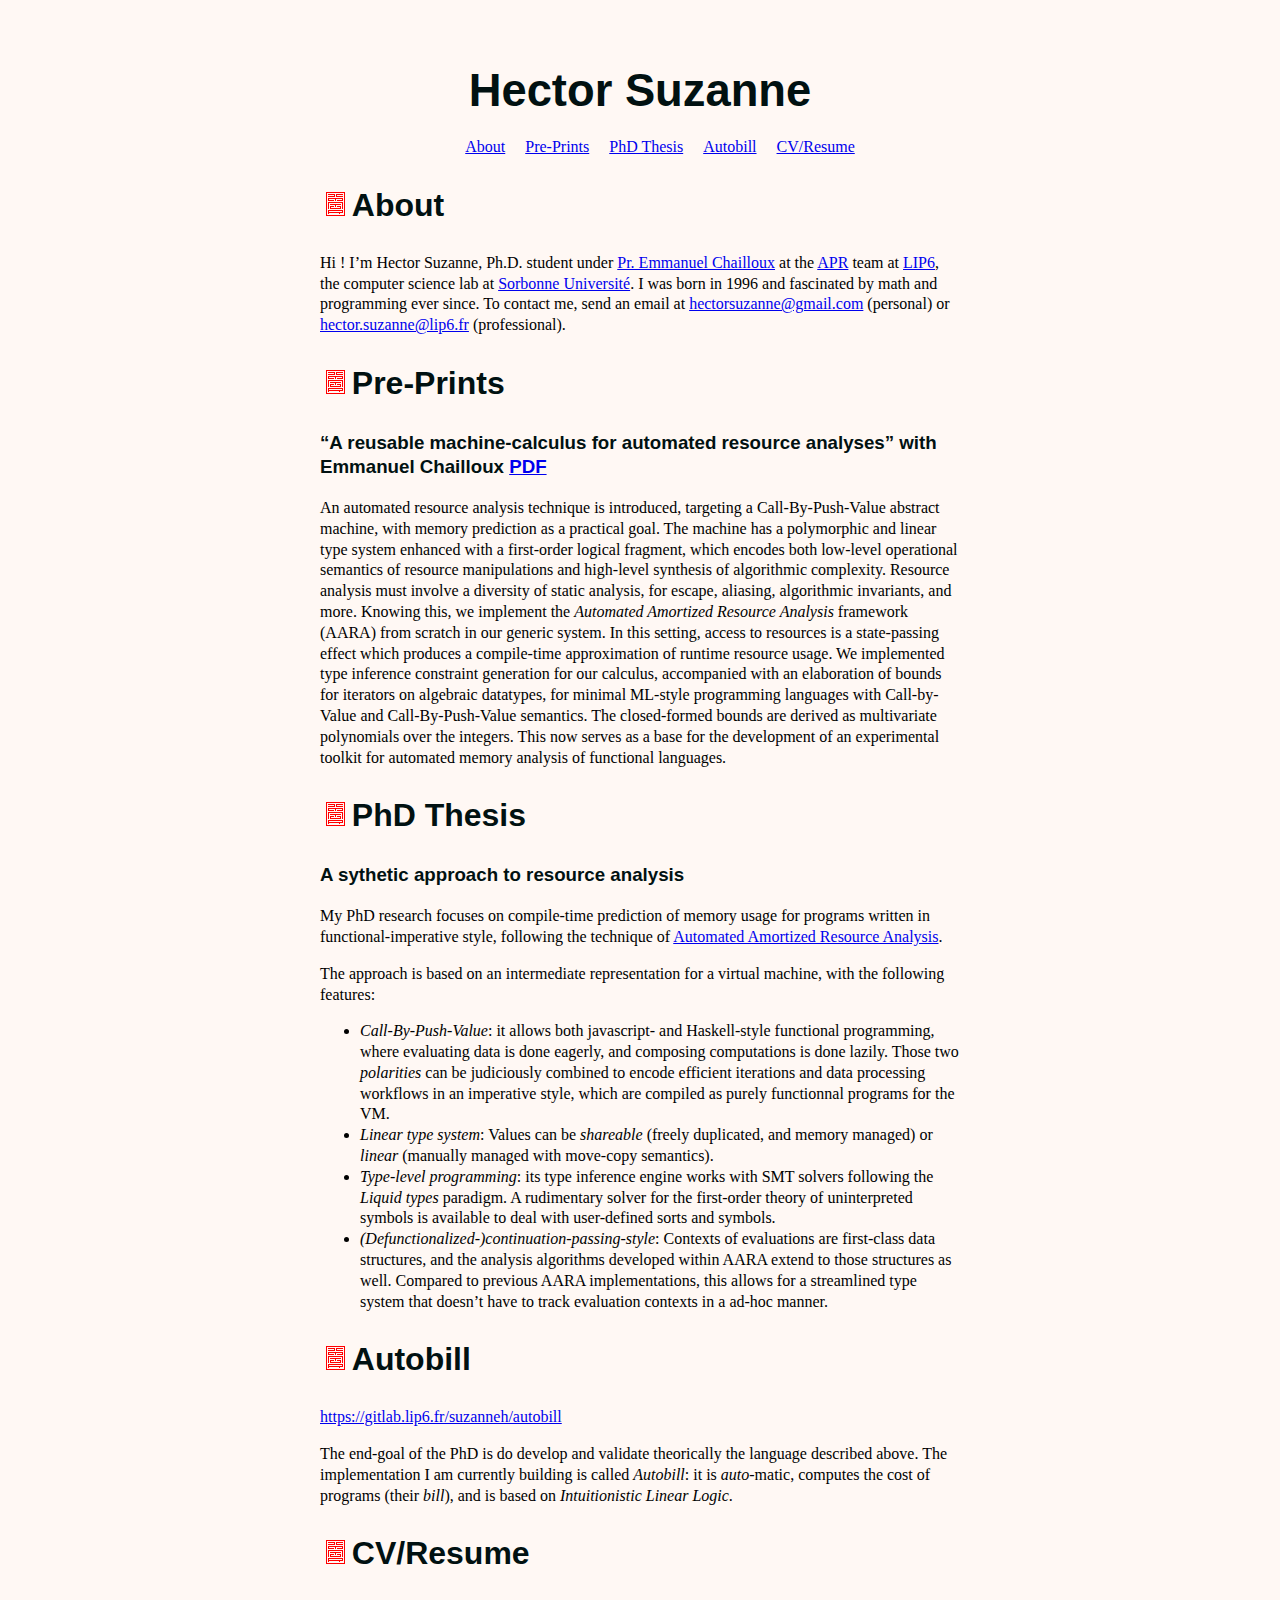
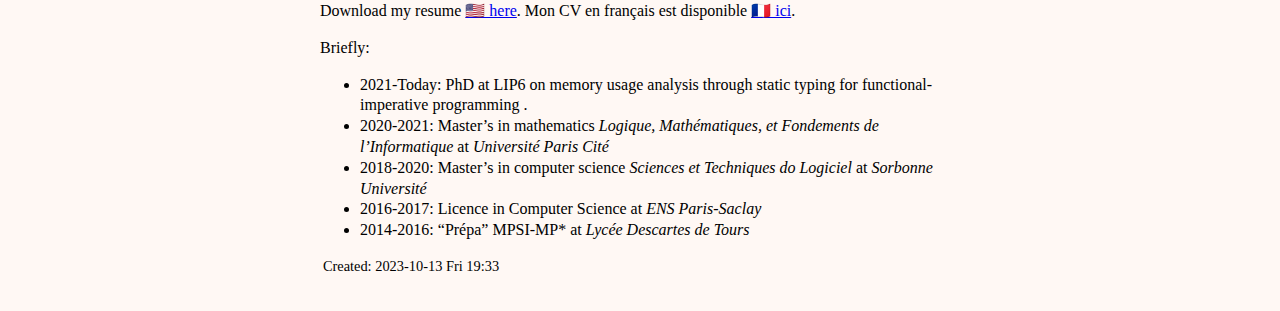
==== commit 038d1dd4: "auto-deploy: Ven 13 oct 2023 19:33:24 CEST" ====
--- a/index.html
+++ b/index.html
@@ -3,6 +3,7 @@
 "http://www.w3.org/TR/xhtml1/DTD/xhtml1-strict.dtd">
 <html xmlns="http://www.w3.org/1999/xhtml" lang="en" xml:lang="en">
 <head>
+<!-- 2023-10-13 Fri 19:33 -->
 <meta http-equiv="Content-Type" content="text/html;charset=utf-8" />
 <meta name="viewport" content="width=device-width, initial-scale=1" />
 <title>Hector Suzanne</title>
@@ -192,7 +193,11 @@
   .org-svg { }
 </style>
 <link rel="stylesheet" type="text/css" href="stylesheet.css" />
-<link rel="icon" href="favicon.ico" />
+<link rel="apple-touch-icon" sizes="180x180" href="/apple-touch-icon.png">
+<link rel="icon" type="image/svg+xml" href="/assets/images/favicon.svg">
+<link rel="icon" type="image/png" sizes="32x32" href="/favicon-32x32.png">
+<link rel="icon" type="image/png" sizes="16x16" href="/favicon-16x16.png">
+<link rel="mask-icon" href="/safari-pinned-tab.svg" color="#ff0000">
 </head>
 <body>
 <div id="content" class="content">
@@ -201,18 +206,17 @@
 <h2>Table of Contents</h2>
 <div id="text-table-of-contents" role="doc-toc">
 <ul>
-<li><a href="#org1cace7b">Profile</a></li>
-<li><a href="#org37fc93c">PhD Thesis</a></li>
-<li><a href="#org9feb566"><i>Autobill</i></a></li>
-<li><a href="#org023247f">Blog</a></li>
-<li><a href="#orgb1f9de9">Resume</a></li>
-<li><a href="#org2a1a980">Manuscripts</a></li>
+<li><a href="#org303e81a">About</a></li>
+<li><a href="#orgeb91a19">Pre-Prints</a></li>
+<li><a href="#org52b1029">PhD Thesis</a></li>
+<li><a href="#orgda91a62">Autobill</a></li>
+<li><a href="#orgbf0ce66">CV/Resume</a></li>
 </ul>
 </div>
 </div>
-<div id="outline-container-org1cace7b" class="outline-2">
-<h2 id="org1cace7b">Profile</h2>
-<div class="outline-text-2" id="text-org1cace7b">
+<div id="outline-container-org303e81a" class="outline-2">
+<h2 id="org303e81a">About</h2>
+<div class="outline-text-2" id="text-org303e81a">
 <p>
 Hi ! I&rsquo;m Hector Suzanne, Ph.D. student under <a href="https://www-apr.lip6.fr/~chaillou/">Pr. Emmanuel Chailloux</a> at the <a href="https://www.lip6.fr/recherche/team.php?acronyme=APR">APR</a>
 team at <a href="https://lip6.fr">LIP6</a>, the computer science lab at <a href="https://sorbonne-universite.fr">Sorbonne Université</a>. I was born in
@@ -222,35 +226,75 @@
 </p>
 </div>
 </div>
-<div id="outline-container-org37fc93c" class="outline-2">
-<h2 id="org37fc93c">PhD Thesis</h2>
-<div class="outline-text-2" id="text-org37fc93c">
+<div id="outline-container-orgeb91a19" class="outline-2">
+<h2 id="orgeb91a19">Pre-Prints</h2>
+<div class="outline-text-2" id="text-orgeb91a19">
+</div>
+<div id="outline-container-orga9563f5" class="outline-3">
+<h3 id="orga9563f5">&ldquo;A reusable machine-calculus for automated resource analyses&rdquo; with Emmanuel Chailloux <a href="articles/lopstr23.pdf">PDF</a></h3>
+<div class="outline-text-3" id="text-orga9563f5">
+<p>
+An automated resource analysis technique is introduced, targeting a
+Call-By-Push-Value abstract machine, with memory prediction as a practical goal.
+The machine has a polymorphic and linear type system enhanced with a first-order
+logical fragment, which encodes both low-level operational semantics of resource
+manipulations and high-level synthesis of algorithmic complexity. Resource
+analysis must involve a diversity of static analysis, for escape, aliasing,
+algorithmic invariants, and more. Knowing this, we implement the <i>Automated
+Amortized Resource Analysis</i> framework (AARA) from scratch in our generic
+system. In this setting, access to resources is a state-passing effect which
+produces a compile-time approximation of runtime resource usage. We implemented
+type inference constraint generation for our calculus, accompanied with an
+elaboration of bounds for iterators on algebraic datatypes, for minimal ML-style
+programming languages with Call-by-Value and Call-By-Push-Value semantics. The
+closed-formed bounds are derived as multivariate polynomials over the integers.
+This now serves as a base for the development of an experimental toolkit for
+automated memory analysis of functional languages.
+</p>
+</div>
+</div>
+</div>
+<div id="outline-container-org52b1029" class="outline-2">
+<h2 id="org52b1029">PhD Thesis</h2>
+<div class="outline-text-2" id="text-org52b1029">
+</div>
+<div id="outline-container-orgdf96aa2" class="outline-3">
+<h3 id="orgdf96aa2">A sythetic approach to resource analysis</h3>
+<div class="outline-text-3" id="text-orgdf96aa2">
 <p>
 My PhD research focuses on compile-time prediction of memory usage for programs
 written in functional-imperative style, following the technique of <a href="https://doi.org/10.1017/S0960129521000487">Automated
-Amortized Resource Analysis</a>. The approach taken is based on an intermediate
-representation for functional-imperative languages with mutable values, based on
-a virtual machine, with the following features:
+Amortized Resource Analysis</a>.
+</p>
+
+<p>
+The approach is based on an intermediate representation for a
+virtual machine, with the following features:
 </p>
 <ul class="org-ul">
 <li><i>Call-By-Push-Value</i>: it allows both javascript- and Haskell-style functional
 programming, where evaluating data is done eagerly, and composing computations
-is done lazily.</li>
-<li><i>Linear type system</i>: Values can be <i>shareable</i>, freely duplicated, and memory
-managed, or <i>linear</i>, manually managed with move-copy semantics.</li>
-<li><i>Region</i>: it has region-backed safe memory management (like a mini-Rust) that
-guarantees safe static memory-management and gives an explicit account of
-memory allocations.</li>
-<li><i>Type-level logic programming</i>: its type inference system works by logic
-programming at type level, generated by the compiler and extendable by
-library-makers to account finely for their resource usage. The type-level
-language is based on Lambda-Prolog.</li>
+is done lazily. Those two <i>polarities</i> can be judiciously combined to encode
+efficient iterations and data processing workflows in an imperative style,
+which are compiled as purely functionnal programs for the VM.</li>
+<li><i>Linear type system</i>: Values can be <i>shareable</i> (freely duplicated, and memory
+managed) or <i>linear</i> (manually managed with move-copy semantics).</li>
+<li><i>Type-level programming</i>: its type inference engine works with SMT solvers
+following the <i>Liquid types</i> paradigm. A rudimentary solver for the
+first-order theory of uninterpreted symbols is available to deal with
+user-defined sorts and symbols.</li>
+<li><i>(Defunctionalized-)continuation-passing-style</i>: Contexts of evaluations are
+first-class data structures, and the analysis algorithms developed within AARA
+extend to those structures as well. Compared to previous AARA implementations,
+this allows for a streamlined type system that doesn&rsquo;t have to track
+evaluation contexts in a ad-hoc manner.</li>
 </ul>
 </div>
 </div>
-<div id="outline-container-org9feb566" class="outline-2">
-<h2 id="org9feb566"><i>Autobill</i></h2>
-<div class="outline-text-2" id="text-org9feb566">
+</div>
+<div id="outline-container-orgda91a62" class="outline-2">
+<h2 id="orgda91a62">Autobill</h2>
+<div class="outline-text-2" id="text-orgda91a62">
 <p>
 <a href="https://gitlab.lip6.fr/suzanneh/autobill">https://gitlab.lip6.fr/suzanneh/autobill</a>
 </p>
@@ -263,64 +307,29 @@
 </p>
 </div>
 </div>
-<div id="outline-container-org023247f" class="outline-2">
-<h2 id="org023247f">Blog</h2>
-<div class="outline-text-2" id="text-org023247f">
-<p>
-<i>Stay tuned.</i>
-</p>
-</div>
-</div>
-<div id="outline-container-orgb1f9de9" class="outline-2">
-<h2 id="orgb1f9de9">Resume</h2>
-<div class="outline-text-2" id="text-orgb1f9de9">
-<p>
-<a href="cv.pdf">Download my full resume here.</a> Briefly:
+<div id="outline-container-orgbf0ce66" class="outline-2">
+<h2 id="orgbf0ce66">CV/Resume</h2>
+<div class="outline-text-2" id="text-orgbf0ce66">
+<p>
+Download my resume <a href="cv.pdf">🇺🇸 here</a>. Mon CV en français est disponible <a href="cv_fr.pdf">🇫🇷 ici</a>.
 </p>
 
+<p>
+Briefly:
+</p>
 <ul class="org-ul">
 <li>2021-Today: PhD at LIP6 on memory usage analysis through static typing for functional-imperative programming .</li>
-<li>2020-2021: Grad studies <i>Logique, Mathématiques, et Fondements de
+<li>2020-2021: Master&rsquo;s in mathematics <i>Logique, Mathématiques, et Fondements de
 l&rsquo;Informatique</i> at <i>Université Paris Cité</i></li>
-<li>2018-2020: Master <i>Sciences et Techniques do Logiciel</i> at <i>Sorbonne Université</i></li>
-<li>2016-2017: Licence in Computer Science at /ENS Paris-Saclay</li>
+<li>2018-2020: Master&rsquo;s in computer science <i>Sciences et Techniques do Logiciel</i> at <i>Sorbonne Université</i></li>
+<li>2016-2017: Licence in Computer Science at <i>ENS Paris-Saclay</i></li>
 <li>2014-2016: &ldquo;Prépa&rdquo; MPSI-MP* at <i>Lycée Descartes de Tours</i></li>
 </ul>
 </div>
 </div>
-<div id="outline-container-org2a1a980" class="outline-2">
-<h2 id="org2a1a980">Manuscripts</h2>
-<div class="outline-text-2" id="text-org2a1a980">
-</div>
-<div id="outline-container-org5f29744" class="outline-3">
-<h3 id="org5f29744">Reading Notes (in French)</h3>
-<div class="outline-text-3" id="text-org5f29744">
-<p>
-&ldquo;†&rdquo; dénote une lecture partielle.
-</p>
-
-<ul class="org-ul">
-<li><a href="stage/vasconcelos2008.pdf">(PDF)</a><sup>†</sup> <i>P. Vasconcelos</i>. Space cost
-analysis using sized types</li>
-<li><a href="stage/carbonneaux2018.pdf">(PDF)</a><sup>†</sup> <i>Q. Carbonneaux</i>. Modular and
-Certified Resource-Bound Analyses</li>
-<li><a href="stage/albert2008.pdf">(PDF)</a> <i>E. Albert, A. Puri, G. Samir, P.
-Germán</i>. Closed-Form Upper Bounds in Static Cost Analysis</li>
-<li><a href="stage/hoffmann2016.pdf">(PDF)</a> <i>J. Hoffmann, D. Ankush &amp; W.
-Sun-Chun</i>. Towards automatic resource bound analysis for OCaml</li>
-<li><a href="stage/carbonneaux2015.pdf">(PDF)</a> <i>Q. Carbonneaux, J. Hoffmann &amp; Z.
-Shao</i>. Compositional Certified Resource Bounds</li>
-<li><a href="stage/Niu2018.pdf">(PDF)</a> <i>Y. Niu &amp; J. Hoffmann</i>. Automatic Space Bound Analysis for Functional Programs with Garbage Collection</li>
-<li><a href="stage/Salvucci2016.pdf">(PDF)</a> <i>J. Salvucci &amp; E. Chailloux</i>. Memory
-Consumption Analysis for a Functional and Imperative Language</li>
-<li><a href="stage/fluet2006.pdf">(PDF)</a> <i>M. Fluet, G. Morrisett &amp; A. Ahmed</i>. Linear Regions Are All You Need</li>
-<li><a href="stage/litchman2017.pdf">(PDF)</a> <i>B. Litchman, J. Hoffmann</i>. Arrays and References in resource Aware ML</li>
-<li><a href="stage/varoumas2019.pdf">(PDF)</a> <i>S. Varoumas</i>. Modèles de programmation de haut niveau pour microcontrôleurs à faible ressources.</li>
-<li><a href="stage/dallago2013.pdf">(PDF)</a> <i>U. Dal Lago, B. Petit</i> The geometry of types.</li>
-</ul>
-</div>
-</div>
-</div>
+</div>
+<div id="postamble" class="status">
+<p class="date">Created: 2023-10-13 Fri 19:33</p>
 </div>
 </body>
 </html>--- a/stylesheet.css
+++ b/stylesheet.css
@@ -1,7 +1,7 @@
 body {
   margin: auto auto;
   max-width: 40em;
-  background-color: #f4f4f4;
+  background-color: #fff8f4;
   line-height: 1.3;
   padding: 2em;
   font-family: "Georgia", "Times New Roman", serif;
@@ -26,9 +26,10 @@
 h2 { font-size: 24pt; }
 h1, h2, h3, h4 {
   color: #011111;
-  font-family: "Helvetica", "Arial", sans-serif;
+  font-family: "Avenir", "Arial", sans-serif;
 }
 h2:before {
-content: url("seal.svg");
+content: url("seal_small.svg");
 padding: 0.2em;
+transform: scale(0.1,0.1);
 }
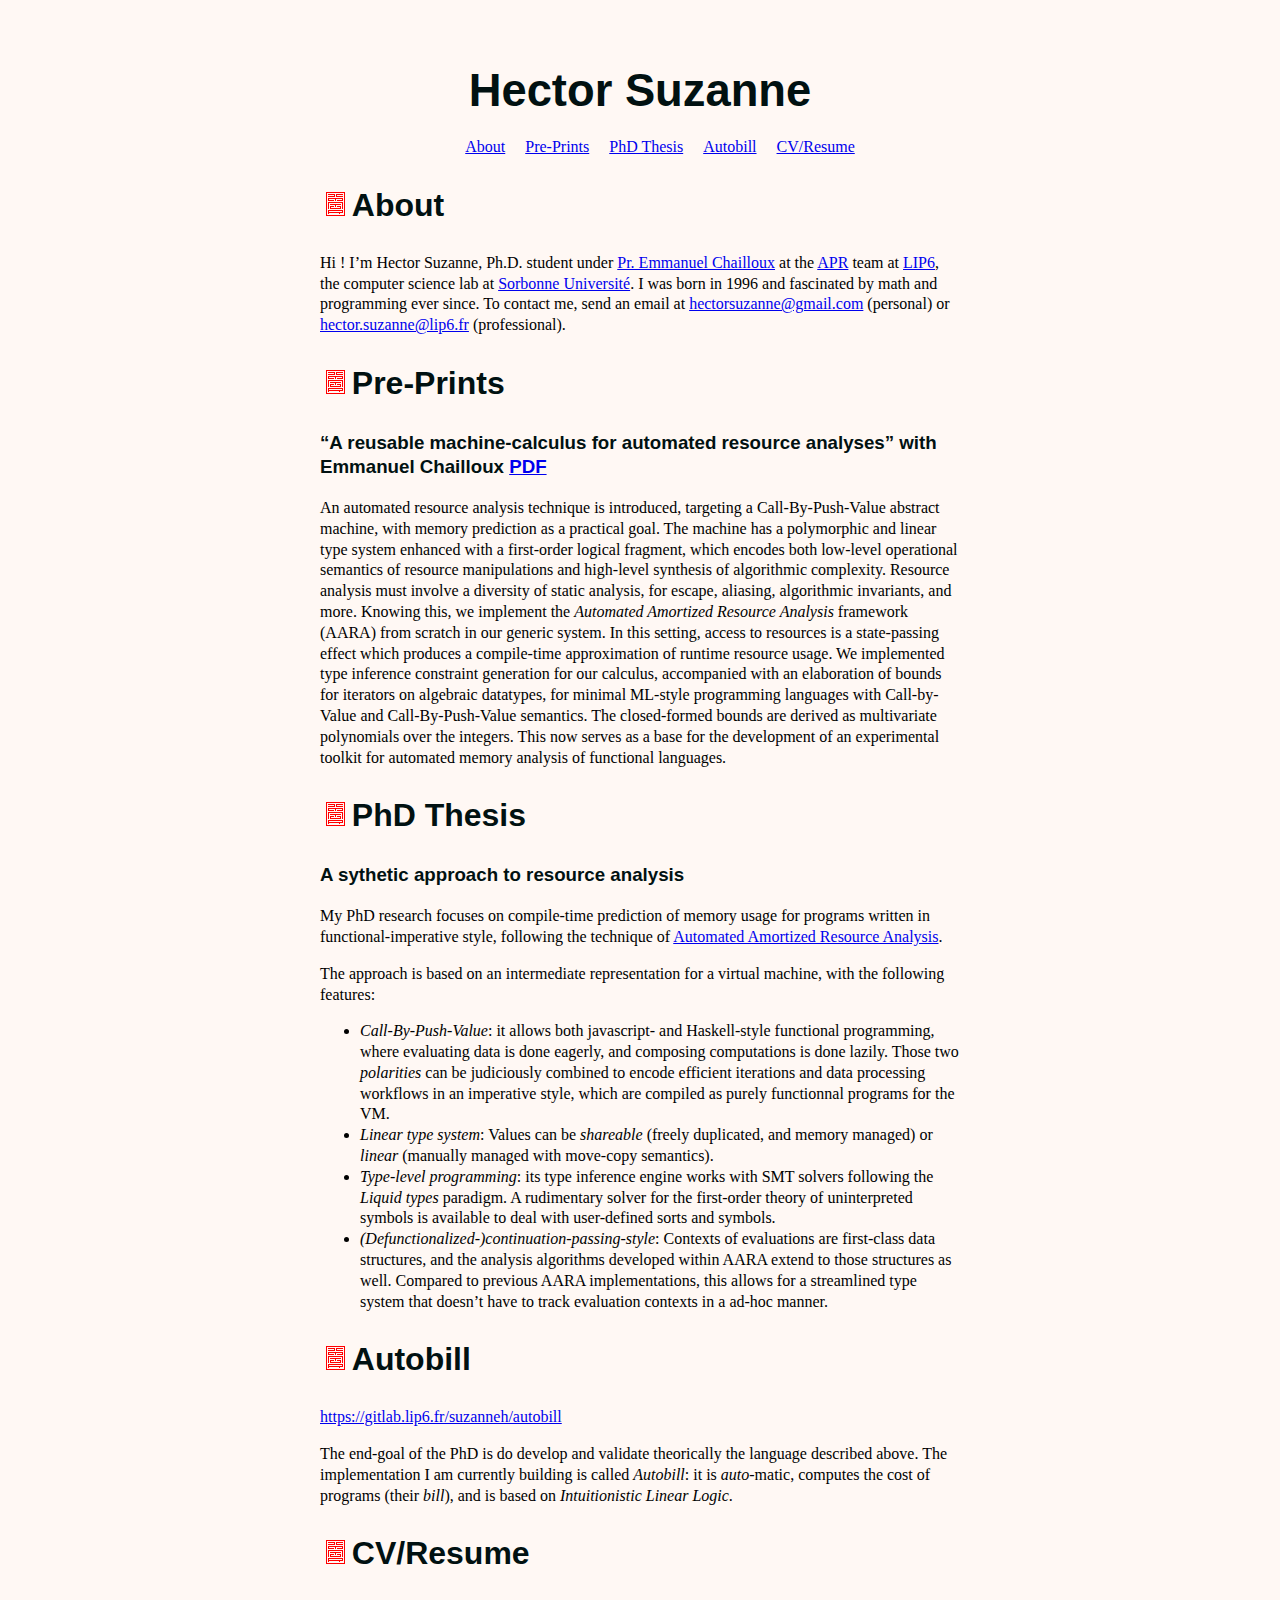
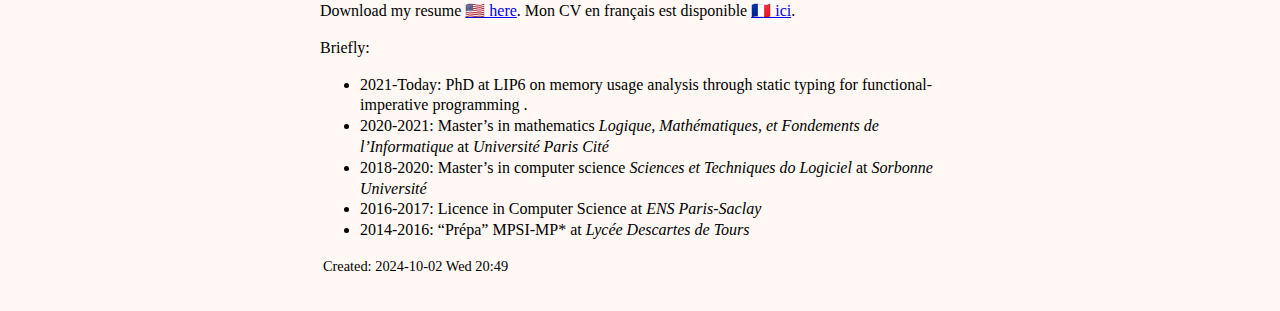
==== commit 41980f10: "auto-deploy: Mer  2 oct 2024 20:49:47 CEST" ====
--- a/index.html
+++ b/index.html
@@ -3,12 +3,12 @@
 "http://www.w3.org/TR/xhtml1/DTD/xhtml1-strict.dtd">
 <html xmlns="http://www.w3.org/1999/xhtml" lang="en" xml:lang="en">
 <head>
-<!-- 2023-10-13 Fri 19:33 -->
+<!-- 2024-10-02 Wed 20:49 -->
 <meta http-equiv="Content-Type" content="text/html;charset=utf-8" />
 <meta name="viewport" content="width=device-width, initial-scale=1" />
 <title>Hector Suzanne</title>
 <meta name="generator" content="Org Mode" />
-<style>
+<style type="text/css">
   #content { max-width: 60em; margin: auto; }
   .title  { text-align: center;
              margin-bottom: .2em; }
@@ -192,6 +192,7 @@
     { background-color: #ffff00; color: #000000; font-weight: bold; }
   .org-svg { }
 </style>
+<link rel="me" href="https://mathstodon.xyz/@polybulle">
 <link rel="stylesheet" type="text/css" href="stylesheet.css" />
 <link rel="apple-touch-icon" sizes="180x180" href="/apple-touch-icon.png">
 <link rel="icon" type="image/svg+xml" href="/assets/images/favicon.svg">
@@ -206,17 +207,17 @@
 <h2>Table of Contents</h2>
 <div id="text-table-of-contents" role="doc-toc">
 <ul>
-<li><a href="#org303e81a">About</a></li>
-<li><a href="#orgeb91a19">Pre-Prints</a></li>
-<li><a href="#org52b1029">PhD Thesis</a></li>
-<li><a href="#orgda91a62">Autobill</a></li>
-<li><a href="#orgbf0ce66">CV/Resume</a></li>
+<li><a href="#org57c83af">About</a></li>
+<li><a href="#org3610d9b">Pre-Prints</a></li>
+<li><a href="#org2b88add">PhD Thesis</a></li>
+<li><a href="#orga27292f">Autobill</a></li>
+<li><a href="#org10c2467">CV/Resume</a></li>
 </ul>
 </div>
 </div>
-<div id="outline-container-org303e81a" class="outline-2">
-<h2 id="org303e81a">About</h2>
-<div class="outline-text-2" id="text-org303e81a">
+<div id="outline-container-org57c83af" class="outline-2">
+<h2 id="org57c83af">About</h2>
+<div class="outline-text-2" id="text-org57c83af">
 <p>
 Hi ! I&rsquo;m Hector Suzanne, Ph.D. student under <a href="https://www-apr.lip6.fr/~chaillou/">Pr. Emmanuel Chailloux</a> at the <a href="https://www.lip6.fr/recherche/team.php?acronyme=APR">APR</a>
 team at <a href="https://lip6.fr">LIP6</a>, the computer science lab at <a href="https://sorbonne-universite.fr">Sorbonne Université</a>. I was born in
@@ -226,13 +227,13 @@
 </p>
 </div>
 </div>
-<div id="outline-container-orgeb91a19" class="outline-2">
-<h2 id="orgeb91a19">Pre-Prints</h2>
-<div class="outline-text-2" id="text-orgeb91a19">
-</div>
-<div id="outline-container-orga9563f5" class="outline-3">
-<h3 id="orga9563f5">&ldquo;A reusable machine-calculus for automated resource analyses&rdquo; with Emmanuel Chailloux <a href="articles/lopstr23.pdf">PDF</a></h3>
-<div class="outline-text-3" id="text-orga9563f5">
+<div id="outline-container-org3610d9b" class="outline-2">
+<h2 id="org3610d9b">Pre-Prints</h2>
+<div class="outline-text-2" id="text-org3610d9b">
+</div>
+<div id="outline-container-org4267295" class="outline-3">
+<h3 id="org4267295">&ldquo;A reusable machine-calculus for automated resource analyses&rdquo; with Emmanuel Chailloux <a href="articles/lopstr23.pdf">PDF</a></h3>
+<div class="outline-text-3" id="text-org4267295">
 <p>
 An automated resource analysis technique is introduced, targeting a
 Call-By-Push-Value abstract machine, with memory prediction as a practical goal.
@@ -254,13 +255,13 @@
 </div>
 </div>
 </div>
-<div id="outline-container-org52b1029" class="outline-2">
-<h2 id="org52b1029">PhD Thesis</h2>
-<div class="outline-text-2" id="text-org52b1029">
-</div>
-<div id="outline-container-orgdf96aa2" class="outline-3">
-<h3 id="orgdf96aa2">A sythetic approach to resource analysis</h3>
-<div class="outline-text-3" id="text-orgdf96aa2">
+<div id="outline-container-org2b88add" class="outline-2">
+<h2 id="org2b88add">PhD Thesis</h2>
+<div class="outline-text-2" id="text-org2b88add">
+</div>
+<div id="outline-container-org499cff8" class="outline-3">
+<h3 id="org499cff8">A sythetic approach to resource analysis</h3>
+<div class="outline-text-3" id="text-org499cff8">
 <p>
 My PhD research focuses on compile-time prediction of memory usage for programs
 written in functional-imperative style, following the technique of <a href="https://doi.org/10.1017/S0960129521000487">Automated
@@ -292,9 +293,9 @@
 </div>
 </div>
 </div>
-<div id="outline-container-orgda91a62" class="outline-2">
-<h2 id="orgda91a62">Autobill</h2>
-<div class="outline-text-2" id="text-orgda91a62">
+<div id="outline-container-orga27292f" class="outline-2">
+<h2 id="orga27292f">Autobill</h2>
+<div class="outline-text-2" id="text-orga27292f">
 <p>
 <a href="https://gitlab.lip6.fr/suzanneh/autobill">https://gitlab.lip6.fr/suzanneh/autobill</a>
 </p>
@@ -307,9 +308,9 @@
 </p>
 </div>
 </div>
-<div id="outline-container-orgbf0ce66" class="outline-2">
-<h2 id="orgbf0ce66">CV/Resume</h2>
-<div class="outline-text-2" id="text-orgbf0ce66">
+<div id="outline-container-org10c2467" class="outline-2">
+<h2 id="org10c2467">CV/Resume</h2>
+<div class="outline-text-2" id="text-org10c2467">
 <p>
 Download my resume <a href="cv.pdf">🇺🇸 here</a>. Mon CV en français est disponible <a href="cv_fr.pdf">🇫🇷 ici</a>.
 </p>
@@ -329,7 +330,7 @@
 </div>
 </div>
 <div id="postamble" class="status">
-<p class="date">Created: 2023-10-13 Fri 19:33</p>
+<p class="date">Created: 2024-10-02 Wed 20:49</p>
 </div>
 </body>
-</html>+</html>
